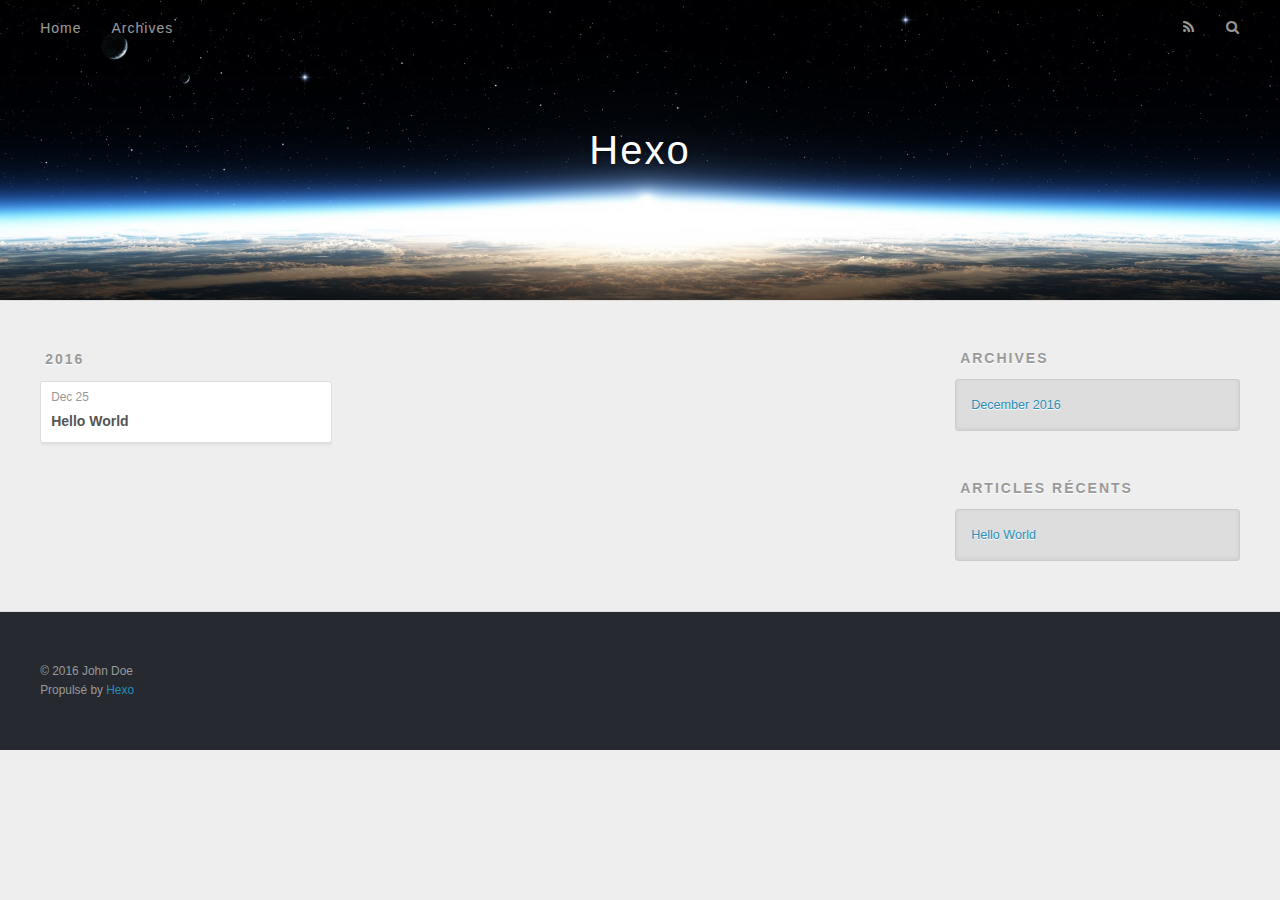
==== archives/index.html @ 0de694a9 "Site updated: 2016-12-25 00:09:43" ====
<!DOCTYPE html>
<html>
<head>
  <meta charset="utf-8">
  
  <title>Archives | Hexo</title>
  <meta name="viewport" content="width=device-width, initial-scale=1, maximum-scale=1">
  <meta property="og:type" content="website">
<meta property="og:title" content="Hexo">
<meta property="og:url" content="http://yoursite.com/archives/index.html">
<meta property="og:site_name" content="Hexo">
<meta name="twitter:card" content="summary">
<meta name="twitter:title" content="Hexo">
  
    <link rel="alternate" href="/atom.xml" title="Hexo" type="application/atom+xml">
  
  
    <link rel="icon" href="/favicon.png">
  
  
    <link href="//fonts.googleapis.com/css?family=Source+Code+Pro" rel="stylesheet" type="text/css">
  
  <link rel="stylesheet" href="/css/style.css">
  

</head>

<body>
  <div id="container">
    <div id="wrap">
      <header id="header">
  <div id="banner"></div>
  <div id="header-outer" class="outer">
    <div id="header-title" class="inner">
      <h1 id="logo-wrap">
        <a href="/" id="logo">Hexo</a>
      </h1>
      
    </div>
    <div id="header-inner" class="inner">
      <nav id="main-nav">
        <a id="main-nav-toggle" class="nav-icon"></a>
        
          <a class="main-nav-link" href="/">Home</a>
        
          <a class="main-nav-link" href="/archives">Archives</a>
        
      </nav>
      <nav id="sub-nav">
        
          <a id="nav-rss-link" class="nav-icon" href="/atom.xml" title="Flux RSS"></a>
        
        <a id="nav-search-btn" class="nav-icon" title="Rechercher"></a>
      </nav>
      <div id="search-form-wrap">
        <form action="//google.com/search" method="get" accept-charset="UTF-8" class="search-form"><input type="search" name="q" results="0" class="search-form-input" placeholder="Search"><button type="submit" class="search-form-submit">&#xF002;</button><input type="hidden" name="sitesearch" value="http://yoursite.com"></form>
      </div>
    </div>
  </div>
</header>
      <div class="outer">
        <section id="main">
  
  
    
    
      
      
      <section class="archives-wrap">
        <div class="archive-year-wrap">
          <a href="/archives/2016" class="archive-year">2016</a>
        </div>
        <div class="archives">
    
    <article class="archive-article archive-type-post">
  <div class="archive-article-inner">
    <header class="archive-article-header">
      <a href="/2016/12/25/hello-world/" class="archive-article-date">
  <time datetime="2016-12-24T16:02:46.108Z" itemprop="datePublished">Dec 25</time>
</a>
      
  
    <h1 itemprop="name">
      <a class="archive-article-title" href="/2016/12/25/hello-world/">Hello World</a>
    </h1>
  

    </header>
  </div>
</article>
  
  
    </div></section>
  

</section>
        
          <aside id="sidebar">
  
    

  
    

  
    
  
    
  <div class="widget-wrap">
    <h3 class="widget-title">Archives</h3>
    <div class="widget">
      <ul class="archive-list"><li class="archive-list-item"><a class="archive-list-link" href="/archives/2016/12/">December 2016</a></li></ul>
    </div>
  </div>


  
    
  <div class="widget-wrap">
    <h3 class="widget-title">Articles récents</h3>
    <div class="widget">
      <ul>
        
          <li>
            <a href="/2016/12/25/hello-world/">Hello World</a>
          </li>
        
      </ul>
    </div>
  </div>

  
</aside>
        
      </div>
      <footer id="footer">
  
  <div class="outer">
    <div id="footer-info" class="inner">
      &copy; 2016 John Doe<br>
      Propulsé by <a href="http://hexo.io/" target="_blank">Hexo</a>
    </div>
  </div>
</footer>
    </div>
    <nav id="mobile-nav">
  
    <a href="/" class="mobile-nav-link">Home</a>
  
    <a href="/archives" class="mobile-nav-link">Archives</a>
  
</nav>
    

<script src="//ajax.googleapis.com/ajax/libs/jquery/2.0.3/jquery.min.js"></script>


  <link rel="stylesheet" href="/fancybox/jquery.fancybox.css">
  <script src="/fancybox/jquery.fancybox.pack.js"></script>


<script src="/js/script.js"></script>

  </div>
</body>
</html>
---- css/style.css ----
body {
  width: 100%;
}
body:before,
body:after {
  content: "";
  display: table;
}
body:after {
  clear: both;
}
html,
body,
div,
span,
applet,
object,
iframe,
h1,
h2,
h3,
h4,
h5,
h6,
p,
blockquote,
pre,
a,
abbr,
acronym,
address,
big,
cite,
code,
del,
dfn,
em,
img,
ins,
kbd,
q,
s,
samp,
small,
strike,
strong,
sub,
sup,
tt,
var,
dl,
dt,
dd,
ol,
ul,
li,
fieldset,
form,
label,
legend,
table,
caption,
tbody,
tfoot,
thead,
tr,
th,
td {
  margin: 0;
  padding: 0;
  border: 0;
  outline: 0;
  font-weight: inherit;
  font-style: inherit;
  font-family: inherit;
  font-size: 100%;
  vertical-align: baseline;
}
body {
  line-height: 1;
  color: #000;
  background: #fff;
}
ol,
ul {
  list-style: none;
}
table {
  border-collapse: separate;
  border-spacing: 0;
  vertical-align: middle;
}
caption,
th,
td {
  text-align: left;
  font-weight: normal;
  vertical-align: middle;
}
a img {
  border: none;
}
input,
button {
  margin: 0;
  padding: 0;
}
input::-moz-focus-inner,
button::-moz-focus-inner {
  border: 0;
  padding: 0;
}
@font-face {
  font-family: FontAwesome;
  font-style: normal;
  font-weight: normal;
  src: url("fonts/fontawesome-webfont.eot?v=#4.0.3");
  src: url("fonts/fontawesome-webfont.eot?#iefix&v=#4.0.3") format("embedded-opentype"), url("fonts/fontawesome-webfont.woff?v=#4.0.3") format("woff"), url("fonts/fontawesome-webfont.ttf?v=#4.0.3") format("truetype"), url("fonts/fontawesome-webfont.svg#fontawesomeregular?v=#4.0.3") format("svg");
}
html,
body,
#container {
  height: 100%;
}
body {
  background: #eee;
  font: 14px "Helvetica Neue", Helvetica, Arial, sans-serif;
  -webkit-text-size-adjust: 100%;
}
.outer {
  max-width: 1220px;
  margin: 0 auto;
  padding: 0 20px;
}
.outer:before,
.outer:after {
  content: "";
  display: table;
}
.outer:after {
  clear: both;
}
.inner {
  display: inline;
  float: left;
  width: 98.33333333333333%;
  margin: 0 0.833333333333333%;
}
.left,
.alignleft {
  float: left;
}
.right,
.alignright {
  float: right;
}
.clear {
  clear: both;
}
#container {
  position: relative;
}
.mobile-nav-on {
  overflow: hidden;
}
#wrap {
  height: 100%;
  width: 100%;
  position: absolute;
  top: 0;
  left: 0;
  -webkit-transition: 0.2s ease-out;
  -moz-transition: 0.2s ease-out;
  -ms-transition: 0.2s ease-out;
  transition: 0.2s ease-out;
  z-index: 1;
  background: #eee;
}
.mobile-nav-on #wrap {
  left: 280px;
}
@media screen and (min-width: 768px) {
  #main {
    display: inline;
    float: left;
    width: 73.33333333333333%;
    margin: 0 0.833333333333333%;
  }
}
.article-date,
.article-category-link,
.archive-year,
.widget-title {
  text-decoration: none;
  text-transform: uppercase;
  letter-spacing: 2px;
  color: #999;
  margin-bottom: 1em;
  margin-left: 5px;
  line-height: 1em;
  text-shadow: 0 1px #fff;
  font-weight: bold;
}
.article-inner,
.archive-article-inner {
  background: #fff;
  -webkit-box-shadow: 1px 2px 3px #ddd;
  box-shadow: 1px 2px 3px #ddd;
  border: 1px solid #ddd;
  border-radius: 3px;
}
.article-entry h1,
.widget h1 {
  font-size: 2em;
}
.article-entry h2,
.widget h2 {
  font-size: 1.5em;
}
.article-entry h3,
.widget h3 {
  font-size: 1.3em;
}
.article-entry h4,
.widget h4 {
  font-size: 1.2em;
}
.article-entry h5,
.widget h5 {
  font-size: 1em;
}
.article-entry h6,
.widget h6 {
  font-size: 1em;
  color: #999;
}
.article-entry hr,
.widget hr {
  border: 1px dashed #ddd;
}
.article-entry strong,
.widget strong {
  font-weight: bold;
}
.article-entry em,
.widget em,
.article-entry cite,
.widget cite {
  font-style: italic;
}
.article-entry sup,
.widget sup,
.article-entry sub,
.widget sub {
  font-size: 0.75em;
  line-height: 0;
  position: relative;
  vertical-align: baseline;
}
.article-entry sup,
.widget sup {
  top: -0.5em;
}
.article-entry sub,
.widget sub {
  bottom: -0.2em;
}
.article-entry small,
.widget small {
  font-size: 0.85em;
}
.article-entry acronym,
.widget acronym,
.article-entry abbr,
.widget abbr {
  border-bottom: 1px dotted;
}
.article-entry ul,
.widget ul,
.article-entry ol,
.widget ol,
.article-entry dl,
.widget dl {
  margin: 0 20px;
  line-height: 1.6em;
}
.article-entry ul ul,
.widget ul ul,
.article-entry ol ul,
.widget ol ul,
.article-entry ul ol,
.widget ul ol,
.article-entry ol ol,
.widget ol ol {
  margin-top: 0;
  margin-bottom: 0;
}
.article-entry ul,
.widget ul {
  list-style: disc;
}
.article-entry ol,
.widget ol {
  list-style: decimal;
}
.article-entry dt,
.widget dt {
  font-weight: bold;
}
#header {
  height: 300px;
  position: relative;
  border-bottom: 1px solid #ddd;
}
#header:before,
#header:after {
  content: "";
  position: absolute;
  left: 0;
  right: 0;
  height: 40px;
}
#header:before {
  top: 0;
  background: -webkit-linear-gradient(rgba(0,0,0,0.2), transparent);
  background: -moz-linear-gradient(rgba(0,0,0,0.2), transparent);
  background: -ms-linear-gradient(rgba(0,0,0,0.2), transparent);
  background: linear-gradient(rgba(0,0,0,0.2), transparent);
}
#header:after {
  bottom: 0;
  background: -webkit-linear-gradient(transparent, rgba(0,0,0,0.2));
  background: -moz-linear-gradient(transparent, rgba(0,0,0,0.2));
  background: -ms-linear-gradient(transparent, rgba(0,0,0,0.2));
  background: linear-gradient(transparent, rgba(0,0,0,0.2));
}
#header-outer {
  height: 100%;
  position: relative;
}
#header-inner {
  position: relative;
  overflow: hidden;
}
#banner {
  position: absolute;
  top: 0;
  left: 0;
  width: 100%;
  height: 100%;
  background: url("images/banner.jpg") center #000;
  -webkit-background-size: cover;
  -moz-background-size: cover;
  background-size: cover;
  z-index: -1;
}
#header-title {
  text-align: center;
  height: 40px;
  position: absolute;
  top: 50%;
  left: 0;
  margin-top: -20px;
}
#logo,
#subtitle {
  text-decoration: none;
  color: #fff;
  font-weight: 300;
  text-shadow: 0 1px 4px rgba(0,0,0,0.3);
}
#logo {
  font-size: 40px;
  line-height: 40px;
  letter-spacing: 2px;
}
#subtitle {
  font-size: 16px;
  line-height: 16px;
  letter-spacing: 1px;
}
#subtitle-wrap {
  margin-top: 16px;
}
#main-nav {
  float: left;
  margin-left: -15px;
}
.nav-icon,
.main-nav-link {
  float: left;
  color: #fff;
  opacity: 0.6;
  text-decoration: none;
  text-shadow: 0 1px rgba(0,0,0,0.2);
  -webkit-transition: opacity 0.2s;
  -moz-transition: opacity 0.2s;
  -ms-transition: opacity 0.2s;
  transition: opacity 0.2s;
  display: block;
  padding: 20px 15px;
}
.nav-icon:hover,
.main-nav-link:hover {
  opacity: 1;
}
.nav-icon {
  font-family: FontAwesome;
  text-align: center;
  font-size: 14px;
  width: 14px;
  height: 14px;
  padding: 20px 15px;
  position: relative;
  cursor: pointer;
}
.main-nav-link {
  font-weight: 300;
  letter-spacing: 1px;
}
@media screen and (max-width: 479px) {
  .main-nav-link {
    display: none;
  }
}
#main-nav-toggle {
  display: none;
}
#main-nav-toggle:before {
  content: "\f0c9";
}
@media screen and (max-width: 479px) {
  #main-nav-toggle {
    display: block;
  }
}
#sub-nav {
  float: right;
  margin-right: -15px;
}
#nav-rss-link:before {
  content: "\f09e";
}
#nav-search-btn:before {
  content: "\f002";
}
#search-form-wrap {
  position: absolute;
  top: 15px;
  width: 150px;
  height: 30px;
  right: -150px;
  opacity: 0;
  -webkit-transition: 0.2s ease-out;
  -moz-transition: 0.2s ease-out;
  -ms-transition: 0.2s ease-out;
  transition: 0.2s ease-out;
}
#search-form-wrap.on {
  opacity: 1;
  right: 0;
}
@media screen and (max-width: 479px) {
  #search-form-wrap {
    width: 100%;
    right: -100%;
  }
}
.search-form {
  position: absolute;
  top: 0;
  left: 0;
  right: 0;
  background: #fff;
  padding: 5px 15px;
  border-radius: 15px;
  -webkit-box-shadow: 0 0 10px rgba(0,0,0,0.3);
  box-shadow: 0 0 10px rgba(0,0,0,0.3);
}
.search-form-input {
  border: none;
  background: none;
  color: #555;
  width: 100%;
  font: 13px "Helvetica Neue", Helvetica, Arial, sans-serif;
  outline: none;
}
.search-form-input::-webkit-search-results-decoration,
.search-form-input::-webkit-search-cancel-button {
  -webkit-appearance: none;
}
.search-form-submit {
  position: absolute;
  top: 50%;
  right: 10px;
  margin-top: -7px;
  font: 13px FontAwesome;
  border: none;
  background: none;
  color: #bbb;
  cursor: pointer;
}
.search-form-submit:hover,
.search-form-submit:focus {
  color: #777;
}
.article {
  margin: 50px 0;
}
.article-inner {
  overflow: hidden;
}
.article-meta:before,
.article-meta:after {
  content: "";
  display: table;
}
.article-meta:after {
  clear: both;
}
.article-date {
  float: left;
}
.article-category {
  float: left;
  line-height: 1em;
  color: #ccc;
  text-shadow: 0 1px #fff;
  margin-left: 8px;
}
.article-category:before {
  content: "\2022";
}
.article-category-link {
  margin: 0 12px 1em;
}
.article-header {
  padding: 20px 20px 0;
}
.article-title {
  text-decoration: none;
  font-size: 2em;
  font-weight: bold;
  color: #555;
  line-height: 1.1em;
  -webkit-transition: color 0.2s;
  -moz-transition: color 0.2s;
  -ms-transition: color 0.2s;
  transition: color 0.2s;
}
a.article-title:hover {
  color: #258fb8;
}
.article-entry {
  color: #555;
  padding: 0 20px;
}
.article-entry:before,
.article-entry:after {
  content: "";
  display: table;
}
.article-entry:after {
  clear: both;
}
.article-entry p,
.article-entry table {
  line-height: 1.6em;
  margin: 1.6em 0;
}
.article-entry h1,
.article-entry h2,
.article-entry h3,
.article-entry h4,
.article-entry h5,
.article-entry h6 {
  font-weight: bold;
}
.article-entry h1,
.article-entry h2,
.article-entry h3,
.article-entry h4,
.article-entry h5,
.article-entry h6 {
  line-height: 1.1em;
  margin: 1.1em 0;
}
.article-entry a {
  color: #258fb8;
  text-decoration: none;
}
.article-entry a:hover {
  text-decoration: underline;
}
.article-entry ul,
.article-entry ol,
.article-entry dl {
  margin-top: 1.6em;
  margin-bottom: 1.6em;
}
.article-entry img,
.article-entry video {
  max-width: 100%;
  height: auto;
  display: block;
  margin: auto;
}
.article-entry iframe {
  border: none;
}
.article-entry table {
  width: 100%;
  border-collapse: collapse;
  border-spacing: 0;
}
.article-entry th {
  font-weight: bold;
  border-bottom: 3px solid #ddd;
  padding-bottom: 0.5em;
}
.article-entry td {
  border-bottom: 1px solid #ddd;
  padding: 10px 0;
}
.article-entry blockquote {
  font-family: Georgia, "Times New Roman", serif;
  font-size: 1.4em;
  margin: 1.6em 20px;
  text-align: center;
}
.article-entry blockquote footer {
  font-size: 14px;
  margin: 1.6em 0;
  font-family: "Helvetica Neue", Helvetica, Arial, sans-serif;
}
.article-entry blockquote footer cite:before {
  content: "—";
  padding: 0 0.5em;
}
.article-entry .pullquote {
  text-align: left;
  width: 45%;
  margin: 0;
}
.article-entry .pullquote.left {
  margin-left: 0.5em;
  margin-right: 1em;
}
.article-entry .pullquote.right {
  margin-right: 0.5em;
  margin-left: 1em;
}
.article-entry .caption {
  color: #999;
  display: block;
  font-size: 0.9em;
  margin-top: 0.5em;
  position: relative;
  text-align: center;
}
.article-entry .video-container {
  position: relative;
  padding-top: 56.25%;
  height: 0;
  overflow: hidden;
}
.article-entry .video-container iframe,
.article-entry .video-container object,
.article-entry .video-container embed {
  position: absolute;
  top: 0;
  left: 0;
  width: 100%;
  height: 100%;
  margin-top: 0;
}
.article-more-link a {
  display: inline-block;
  line-height: 1em;
  padding: 6px 15px;
  border-radius: 15px;
  background: #eee;
  color: #999;
  text-shadow: 0 1px #fff;
  text-decoration: none;
}
.article-more-link a:hover {
  background: #258fb8;
  color: #fff;
  text-decoration: none;
  text-shadow: 0 1px #1e7293;
}
.article-footer {
  font-size: 0.85em;
  line-height: 1.6em;
  border-top: 1px solid #ddd;
  padding-top: 1.6em;
  margin: 0 20px 20px;
}
.article-footer:before,
.article-footer:after {
  content: "";
  display: table;
}
.article-footer:after {
  clear: both;
}
.article-footer a {
  color: #999;
  text-decoration: none;
}
.article-footer a:hover {
  color: #555;
}
.article-tag-list-item {
  float: left;
  margin-right: 10px;
}
.article-tag-list-link:before {
  content: "#";
}
.article-comment-link {
  float: right;
}
.article-comment-link:before {
  content: "\f075";
  font-family: FontAwesome;
  padding-right: 8px;
}
.article-share-link {
  cursor: pointer;
  float: right;
  margin-left: 20px;
}
.article-share-link:before {
  content: "\f064";
  font-family: FontAwesome;
  padding-right: 6px;
}
#article-nav {
  position: relative;
}
#article-nav:before,
#article-nav:after {
  content: "";
  display: table;
}
#article-nav:after {
  clear: both;
}
@media screen and (min-width: 768px) {
  #article-nav {
    margin: 50px 0;
  }
  #article-nav:before {
    width: 8px;
    height: 8px;
    position: absolute;
    top: 50%;
    left: 50%;
    margin-top: -4px;
    margin-left: -4px;
    content: "";
    border-radius: 50%;
    background: #ddd;
    -webkit-box-shadow: 0 1px 2px #fff;
    box-shadow: 0 1px 2px #fff;
  }
}
.article-nav-link-wrap {
  text-decoration: none;
  text-shadow: 0 1px #fff;
  color: #999;
  -webkit-box-sizing: border-box;
  -moz-box-sizing: border-box;
  box-sizing: border-box;
  margin-top: 50px;
  text-align: center;
  display: block;
}
.article-nav-link-wrap:hover {
  color: #555;
}
@media screen and (min-width: 768px) {
  .article-nav-link-wrap {
    width: 50%;
    margin-top: 0;
  }
}
@media screen and (min-width: 768px) {
  #article-nav-newer {
    float: left;
    text-align: right;
    padding-right: 20px;
  }
}
@media screen and (min-width: 768px) {
  #article-nav-older {
    float: right;
    text-align: left;
    padding-left: 20px;
  }
}
.article-nav-caption {
  text-transform: uppercase;
  letter-spacing: 2px;
  color: #ddd;
  line-height: 1em;
  font-weight: bold;
}
#article-nav-newer .article-nav-caption {
  margin-right: -2px;
}
.article-nav-title {
  font-size: 0.85em;
  line-height: 1.6em;
  margin-top: 0.5em;
}
.article-share-box {
  position: absolute;
  display: none;
  background: #fff;
  -webkit-box-shadow: 1px 2px 10px rgba(0,0,0,0.2);
  box-shadow: 1px 2px 10px rgba(0,0,0,0.2);
  border-radius: 3px;
  margin-left: -145px;
  overflow: hidden;
  z-index: 1;
}
.article-share-box.on {
  display: block;
}
.article-share-input {
  width: 100%;
  background: none;
  -webkit-box-sizing: border-box;
  -moz-box-sizing: border-box;
  box-sizing: border-box;
  font: 14px "Helvetica Neue", Helvetica, Arial, sans-serif;
  padding: 0 15px;
  color: #555;
  outline: none;
  border: 1px solid #ddd;
  border-radius: 3px 3px 0 0;
  height: 36px;
  line-height: 36px;
}
.article-share-links {
  background: #eee;
}
.article-share-links:before,
.article-share-links:after {
  content: "";
  display: table;
}
.article-share-links:after {
  clear: both;
}
.article-share-twitter,
.article-share-facebook,
.article-share-pinterest,
.article-share-google {
  width: 50px;
  height: 36px;
  display: block;
  float: left;
  position: relative;
  color: #999;
  text-shadow: 0 1px #fff;
}
.article-share-twitter:before,
.article-share-facebook:before,
.article-share-pinterest:before,
.article-share-google:before {
  font-size: 20px;
  font-family: FontAwesome;
  width: 20px;
  height: 20px;
  position: absolute;
  top: 50%;
  left: 50%;
  margin-top: -10px;
  margin-left: -10px;
  text-align: center;
}
.article-share-twitter:hover,
.article-share-facebook:hover,
.article-share-pinterest:hover,
.article-share-google:hover {
  color: #fff;
}
.article-share-twitter:before {
  content: "\f099";
}
.article-share-twitter:hover {
  background: #00aced;
  text-shadow: 0 1px #008abe;
}
.article-share-facebook:before {
  content: "\f09a";
}
.article-share-facebook:hover {
  background: #3b5998;
  text-shadow: 0 1px #2f477a;
}
.article-share-pinterest:before {
  content: "\f0d2";
}
.article-share-pinterest:hover {
  background: #cb2027;
  text-shadow: 0 1px #a21a1f;
}
.article-share-google:before {
  content: "\f0d5";
}
.article-share-google:hover {
  background: #dd4b39;
  text-shadow: 0 1px #be3221;
}
.article-gallery {
  background: #000;
  position: relative;
}
.article-gallery-photos {
  position: relative;
  overflow: hidden;
}
.article-gallery-img {
  display: none;
  max-width: 100%;
}
.article-gallery-img:first-child {
  display: block;
}
.article-gallery-img.loaded {
  position: absolute;
  display: block;
}
.article-gallery-img img {
  display: block;
  max-width: 100%;
  margin: 0 auto;
}
#comments {
  background: #fff;
  -webkit-box-shadow: 1px 2px 3px #ddd;
  box-shadow: 1px 2px 3px #ddd;
  padding: 20px;
  border: 1px solid #ddd;
  border-radius: 3px;
  margin: 50px 0;
}
#comments a {
  color: #258fb8;
}
.archives-wrap {
  margin: 50px 0;
}
.archives:before,
.archives:after {
  content: "";
  display: table;
}
.archives:after {
  clear: both;
}
.archive-year-wrap {
  margin-bottom: 1em;
}
.archives {
  -webkit-column-gap: 10px;
  -moz-column-gap: 10px;
  column-gap: 10px;
}
@media screen and (min-width: 480px) and (max-width: 767px) {
  .archives {
    -webkit-column-count: 2;
    -moz-column-count: 2;
    column-count: 2;
  }
}
@media screen and (min-width: 768px) {
  .archives {
    -webkit-column-count: 3;
    -moz-column-count: 3;
    column-count: 3;
  }
}
.archive-article {
  -webkit-column-break-inside: avoid;
  page-break-inside: avoid;
  overflow: hidden;
  break-inside: avoid-column;
}
.archive-article-inner {
  padding: 10px;
  margin-bottom: 15px;
}
.archive-article-title {
  text-decoration: none;
  font-weight: bold;
  color: #555;
  -webkit-transition: color 0.2s;
  -moz-transition: color 0.2s;
  -ms-transition: color 0.2s;
  transition: color 0.2s;
  line-height: 1.6em;
}
.archive-article-title:hover {
  color: #258fb8;
}
.archive-article-footer {
  margin-top: 1em;
}
.archive-article-date {
  color: #999;
  text-decoration: none;
  font-size: 0.85em;
  line-height: 1em;
  margin-bottom: 0.5em;
  display: block;
}
#page-nav {
  margin: 50px auto;
  background: #fff;
  -webkit-box-shadow: 1px 2px 3px #ddd;
  box-shadow: 1px 2px 3px #ddd;
  border: 1px solid #ddd;
  border-radius: 3px;
  text-align: center;
  color: #999;
  overflow: hidden;
}
#page-nav:before,
#page-nav:after {
  content: "";
  display: table;
}
#page-nav:after {
  clear: both;
}
#page-nav a,
#page-nav span {
  padding: 10px 20px;
  line-height: 1;
  height: 2ex;
}
#page-nav a {
  color: #999;
  text-decoration: none;
}
#page-nav a:hover {
  background: #999;
  color: #fff;
}
#page-nav .prev {
  float: left;
}
#page-nav .next {
  float: right;
}
#page-nav .page-number {
  display: inline-block;
}
@media screen and (max-width: 479px) {
  #page-nav .page-number {
    display: none;
  }
}
#page-nav .current {
  color: #555;
  font-weight: bold;
}
#page-nav .space {
  color: #ddd;
}
#footer {
  background: #262a30;
  padding: 50px 0;
  border-top: 1px solid #ddd;
  color: #999;
}
#footer a {
  color: #258fb8;
  text-decoration: none;
}
#footer a:hover {
  text-decoration: underline;
}
#footer-info {
  line-height: 1.6em;
  font-size: 0.85em;
}
.article-entry pre,
.article-entry .highlight {
  background: #2d2d2d;
  margin: 0 -20px;
  padding: 15px 20px;
  border-style: solid;
  border-color: #ddd;
  border-width: 1px 0;
  overflow: auto;
  color: #ccc;
  line-height: 22.400000000000002px;
}
.article-entry .highlight .gutter pre,
.article-entry .gist .gist-file .gist-data .line-numbers {
  color: #666;
  font-size: 0.85em;
}
.article-entry pre,
.article-entry code {
  font-family: "Source Code Pro", Consolas, Monaco, Menlo, Consolas, monospace;
}
.article-entry code {
  background: #eee;
  text-shadow: 0 1px #fff;
  padding: 0 0.3em;
}
.article-entry pre code {
  background: none;
  text-shadow: none;
  padding: 0;
}
.article-entry .highlight pre {
  border: none;
  margin: 0;
  padding: 0;
}
.article-entry .highlight table {
  margin: 0;
  width: auto;
}
.article-entry .highlight td {
  border: none;
  padding: 0;
}
.article-entry .highlight figcaption {
  font-size: 0.85em;
  color: #999;
  line-height: 1em;
  margin-bottom: 1em;
}
.article-entry .highlight figcaption:before,
.article-entry .highlight figcaption:after {
  content: "";
  display: table;
}
.article-entry .highlight figcaption:after {
  clear: both;
}
.article-entry .highlight figcaption a {
  float: right;
}
.article-entry .highlight .gutter pre {
  text-align: right;
  padding-right: 20px;
}
.article-entry .highlight .line {
  height: 22.400000000000002px;
}
.article-entry .highlight .line.marked {
  background: #515151;
}
.article-entry .gist {
  margin: 0 -20px;
  border-style: solid;
  border-color: #ddd;
  border-width: 1px 0;
  background: #2d2d2d;
  padding: 15px 20px 15px 0;
}
.article-entry .gist .gist-file {
  border: none;
  font-family: "Source Code Pro", Consolas, Monaco, Menlo, Consolas, monospace;
  margin: 0;
}
.article-entry .gist .gist-file .gist-data {
  background: none;
  border: none;
}
.article-entry .gist .gist-file .gist-data .line-numbers {
  background: none;
  border: none;
  padding: 0 20px 0 0;
}
.article-entry .gist .gist-file .gist-data .line-data {
  padding: 0 !important;
}
.article-entry .gist .gist-file .highlight {
  margin: 0;
  padding: 0;
  border: none;
}
.article-entry .gist .gist-file .gist-meta {
  background: #2d2d2d;
  color: #999;
  font: 0.85em "Helvetica Neue", Helvetica, Arial, sans-serif;
  text-shadow: 0 0;
  padding: 0;
  margin-top: 1em;
  margin-left: 20px;
}
.article-entry .gist .gist-file .gist-meta a {
  color: #258fb8;
  font-weight: normal;
}
.article-entry .gist .gist-file .gist-meta a:hover {
  text-decoration: underline;
}
pre .comment,
pre .title {
  color: #999;
}
pre .variable,
pre .attribute,
pre .tag,
pre .regexp,
pre .ruby .constant,
pre .xml .tag .title,
pre .xml .pi,
pre .xml .doctype,
pre .html .doctype,
pre .css .id,
pre .css .class,
pre .css .pseudo {
  color: #f2777a;
}
pre .number,
pre .preprocessor,
pre .built_in,
pre .literal,
pre .params,
pre .constant {
  color: #f99157;
}
pre .class,
pre .ruby .class .title,
pre .css .rules .attribute {
  color: #9c9;
}
pre .string,
pre .value,
pre .inheritance,
pre .header,
pre .ruby .symbol,
pre .xml .cdata {
  color: #9c9;
}
pre .css .hexcolor {
  color: #6cc;
}
pre .function,
pre .python .decorator,
pre .python .title,
pre .ruby .function .title,
pre .ruby .title .keyword,
pre .perl .sub,
pre .javascript .title,
pre .coffeescript .title {
  color: #69c;
}
pre .keyword,
pre .javascript .function {
  color: #c9c;
}
@media screen and (max-width: 479px) {
  #mobile-nav {
    position: absolute;
    top: 0;
    left: 0;
    width: 280px;
    height: 100%;
    background: #191919;
    border-right: 1px solid #fff;
  }
}
@media screen and (max-width: 479px) {
  .mobile-nav-link {
    display: block;
    color: #999;
    text-decoration: none;
    padding: 15px 20px;
    font-weight: bold;
  }
  .mobile-nav-link:hover {
    color: #fff;
  }
}
@media screen and (min-width: 768px) {
  #sidebar {
    display: inline;
    float: left;
    width: 23.333333333333332%;
    margin: 0 0.833333333333333%;
  }
}
.widget-wrap {
  margin: 50px 0;
}
.widget {
  color: #777;
  text-shadow: 0 1px #fff;
  background: #ddd;
  -webkit-box-shadow: 0 -1px 4px #ccc inset;
  box-shadow: 0 -1px 4px #ccc inset;
  border: 1px solid #ccc;
  padding: 15px;
  border-radius: 3px;
}
.widget a {
  color: #258fb8;
  text-decoration: none;
}
.widget a:hover {
  text-decoration: underline;
}
.widget ul ul,
.widget ol ul,
.widget dl ul,
.widget ul ol,
.widget ol ol,
.widget dl ol,
.widget ul dl,
.widget ol dl,
.widget dl dl {
  margin-left: 15px;
  list-style: disc;
}
.widget {
  line-height: 1.6em;
  word-wrap: break-word;
  font-size: 0.9em;
}
.widget ul,
.widget ol {
  list-style: none;
  margin: 0;
}
.widget ul ul,
.widget ol ul,
.widget ul ol,
.widget ol ol {
  margin: 0 20px;
}
.widget ul ul,
.widget ol ul {
  list-style: disc;
}
.widget ul ol,
.widget ol ol {
  list-style: decimal;
}
.category-list-count,
.tag-list-count,
.archive-list-count {
  padding-left: 5px;
  color: #999;
  font-size: 0.85em;
}
.category-list-count:before,
.tag-list-count:before,
.archive-list-count:before {
  content: "(";
}
.category-list-count:after,
.tag-list-count:after,
.archive-list-count:after {
  content: ")";
}
.tagcloud a {
  margin-right: 5px;
  display: inline-block;
}
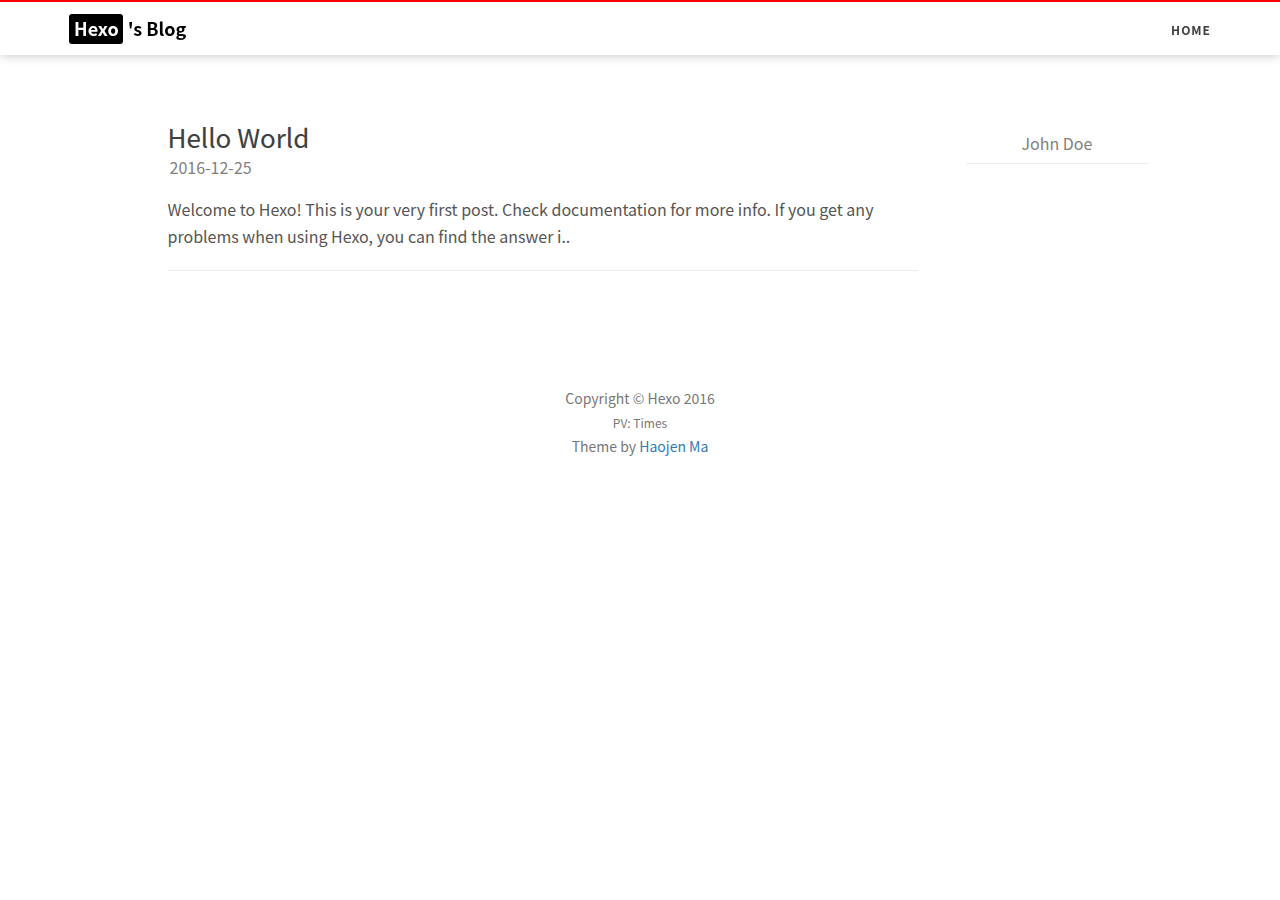
==== commit 09c4f8c7: "Site updated: 2016-12-25 00:11:08" ====
--- a/archives/index.html
+++ b/archives/index.html
@@ -1,166 +1,322 @@
 <!DOCTYPE html>
-<html>
+<html lang="en">
+
+<!-- Head tag -->
 <head>
-  <meta charset="utf-8">
-  
-  <title>Archives | Hexo</title>
-  <meta name="viewport" content="width=device-width, initial-scale=1, maximum-scale=1">
-  <meta property="og:type" content="website">
-<meta property="og:title" content="Hexo">
-<meta property="og:url" content="http://yoursite.com/archives/index.html">
-<meta property="og:site_name" content="Hexo">
-<meta name="twitter:card" content="summary">
-<meta name="twitter:title" content="Hexo">
-  
-    <link rel="alternate" href="/atom.xml" title="Hexo" type="application/atom+xml">
-  
-  
-    <link rel="icon" href="/favicon.png">
-  
-  
-    <link href="//fonts.googleapis.com/css?family=Source+Code+Pro" rel="stylesheet" type="text/css">
-  
-  <link rel="stylesheet" href="/css/style.css">
-  
-
+    <meta charset="utf-8">
+    <meta http-equiv="X-UA-Compatible" content="IE=edge">
+    <meta name="viewport" content="width=device-width, initial-scale=1">
+    <meta name="description" content="null">
+    <meta name="keyword" content="undefined">
+    <meta name="theme-color" content="#600090">
+    <meta name="msapplication-navbutton-color" content="#600090">
+    <meta name="apple-mobile-web-app-capable" content="yes">
+    <meta name="apple-mobile-web-app-status-bar-style" content="#600090">
+    <link rel="shortcut icon" href="https://cdn4.iconfinder.com/data/icons/ionicons/512/icon-person-128.png">
+    <link rel="alternate" type="application/atom+xml" title="Hexo" href="/atom.xml">
+    <link rel="stylesheet" href="//cdnjs.cloudflare.com/ajax/libs/animate.css/3.5.2/animate.min.css">
+    <link rel="stylesheet" href="//cdn.bootcss.com/font-awesome/4.6.3/css/font-awesome.css">
+    <title>
+        
+        undefined
+        
+    </title>
+
+    <link rel="canonical" href="http://yoursite.com/archives/">
+
+    <!-- Bootstrap Core CSS -->
+    <link rel="stylesheet" href="/css/bootstrap.min.css">
+
+    <!-- Custom CSS -->
+    <link rel="stylesheet" href="/css/blog-style.css">
+
+    <!-- Pygments Github CSS -->
+    <link rel="stylesheet" href="/css/syntax.css">
 </head>
 
-<body>
-  <div id="container">
-    <div id="wrap">
-      <header id="header">
-  <div id="banner"></div>
-  <div id="header-outer" class="outer">
-    <div id="header-title" class="inner">
-      <h1 id="logo-wrap">
-        <a href="/" id="logo">Hexo</a>
-      </h1>
-      
+<style>
+
+    header.intro-header {
+        background-image: url('undefined')
+    }
+</style>
+<!-- hack iOS CSS :active style -->
+<body ontouchstart="" class="animated fadeIn">
+<!-- Navigation -->
+<nav class="navbar navbar-default navbar-custom navbar-fixed-top " id="nav-top" data-ispost = "false" data-istags="false
+" data-ishome = "false" >
+    <div class="container-fluid">
+        <!-- Brand and toggle get grouped for better mobile display -->
+        <div class="navbar-header page-scroll">
+            <button type="button" class="navbar-toggle">
+                <span class="sr-only">Toggle navigation</span>
+                <span class="icon-bar"></span>
+                <span class="icon-bar"></span>
+                <span class="icon-bar"></span>
+            </button>
+            <a class="navbar-brand animated pulse" href="/">
+                <span class="brand-logo">
+                    Hexo
+                </span>
+                's Blog
+            </a>
+        </div>
+
+        <!-- Collect the nav links, forms, and other content for toggling -->
+        <!-- Known Issue, found by Hux:
+            <nav>'s height woule be hold on by its content.
+            so, when navbar scale out, the <nav> will cover tags.
+            also mask any touch event of tags, unfortunately.
+        -->
+        <!-- /.navbar-collapse -->
+        <div id="huxblog_navbar">
+            <div class="navbar-collapse">
+                <ul class="nav navbar-nav navbar-right">
+                    <li>
+                        <a href="/">Home</a>
+                    </li>
+					
+                    
+					
+					
+                </ul>
+            </div>
+        </div>
     </div>
-    <div id="header-inner" class="inner">
-      <nav id="main-nav">
-        <a id="main-nav-toggle" class="nav-icon"></a>
+    <!-- /.container -->
+</nav>
+<script>
+    // Drop Bootstarp low-performance Navbar
+    // Use customize navbar with high-quality material design animation
+    // in high-perf jank-free CSS3 implementation
+//    var $body   = document.body;
+    var $toggle = document.querySelector('.navbar-toggle');
+    var $navbar = document.querySelector('#huxblog_navbar');
+    var $collapse = document.querySelector('.navbar-collapse');
+
+    $toggle.addEventListener('click', handleMagic)
+    function handleMagic(e){
+        if ($navbar.className.indexOf('in') > 0) {
+        // CLOSE
+            $navbar.className = " ";
+            // wait until animation end.
+            setTimeout(function(){
+                // prevent frequently toggle
+                if($navbar.className.indexOf('in') < 0) {
+                    $collapse.style.height = "0px"
+                }
+            },400)
+        }else{
+        // OPEN
+            $collapse.style.height = "auto"
+            $navbar.className += " in";
+        }
+    }
+</script>
+
+<!-- Main Content -->
+
+
+<!-- Page Header -->
+<div class="col-lg-8 col-lg-offset-2 col-md-10 col-md-offset-1 visible-xs-block visible-sm-block">
+    <div class="row">
+        <header class="intro-header">
+            <div class="container">
+                <div class="site-heading text-center">
+                    <div class="about-me">
+                        <!--移动端头部显示-->
+                        <img src="undefined"/>
+                        <h5><a href="/about/">John Doe</a></h5>
+                        <p>undefined</p>
+                    </div>
+                </div>
+            </div>
+        </header>
+    </div>
+</div>
+<!-- Main Content -->
+<div class="container custom-haojen-container">
+    <!-- Post Container -->
+    <div class="row">
+        <div class="col-lg-8 col-lg-offset-1 col-md-8 col-md-offset-1 col-sm-12 col-xs-12 post-container">
+            <!-- Main Content -->
+
+
+
+<div class="post-preview "
+     style="background-image: url('')">
+    <a href="/2016/12/25/hello-world/">
+        <h2 class="post-title">
+            Hello World
+        </h2>
+        <p class="post-meta">
+            <i class="fa fa-calendar" aria-hidden="true"></i> 2016-12-25
+        </p>
         
-          <a class="main-nav-link" href="/">Home</a>
-        
-          <a class="main-nav-link" href="/archives">Archives</a>
-        
-      </nav>
-      <nav id="sub-nav">
-        
-          <a id="nav-rss-link" class="nav-icon" href="/atom.xml" title="Flux RSS"></a>
-        
-        <a id="nav-search-btn" class="nav-icon" title="Rechercher"></a>
-      </nav>
-      <div id="search-form-wrap">
-        <form action="//google.com/search" method="get" accept-charset="UTF-8" class="search-form"><input type="search" name="q" results="0" class="search-form-input" placeholder="Search"><button type="submit" class="search-form-submit">&#xF002;</button><input type="hidden" name="sitesearch" value="http://yoursite.com"></form>
-      </div>
-    </div>
-  </div>
-</header>
-      <div class="outer">
-        <section id="main">
-  
-  
+        <div class="post-content-preview">
+            <p>
+                Welcome to Hexo! This is your very first post. Check documentation for more info. If you get any problems when using Hexo, you can find the answer i..
+            </p>
+        </div>
+    </a>
+
+</div>
+
+<hr>
+
+
+
+
+<!-- 翻页 pager -->
+
+<ul class="pager">
     
     
-      
-      
-      <section class="archives-wrap">
-        <div class="archive-year-wrap">
-          <a href="/archives/2016" class="archive-year">2016</a>
-        </div>
-        <div class="archives">
-    
-    <article class="archive-article archive-type-post">
-  <div class="archive-article-inner">
-    <header class="archive-article-header">
-      <a href="/2016/12/25/hello-world/" class="archive-article-date">
-  <time datetime="2016-12-24T16:02:46.108Z" itemprop="datePublished">Dec 25</time>
-</a>
-      
-  
-    <h1 itemprop="name">
-      <a class="archive-article-title" href="/2016/12/25/hello-world/">Hello World</a>
-    </h1>
-  
-
-    </header>
-  </div>
-</article>
-  
-  
-    </div></section>
-  
-
-</section>
-        
-          <aside id="sidebar">
-  
-    
-
-  
-    
-
-  
-    
-  
-    
-  <div class="widget-wrap">
-    <h3 class="widget-title">Archives</h3>
-    <div class="widget">
-      <ul class="archive-list"><li class="archive-list-item"><a class="archive-list-link" href="/archives/2016/12/">December 2016</a></li></ul>
+</ul>
+
+
+        </div>
+        <!-- Sidebar Container -->
+        <div class="
+                col-lg-3 col-lg-offset-0
+                col-md-3 col-md-offset-0
+                col-sm-12
+                col-xs-12
+                sidebar-container
+            ">
+
+            <!-- About Me -->
+            <section class="visible-md visible-lg" style="padding: 0 18px">
+                <div class="short-about">
+                    <!--侧边栏头像-->
+                    
+                    <h5><a href="/about/">John Doe</a></h5>
+                    
+                    <hr>
+                    <!-- SNS Link 社交 -->
+                    <ul class="list-inline">
+                        
+                        
+                        
+
+                        
+
+                        
+
+                        
+
+                        
+                    </ul>
+                </div>
+            </section>
+
+            <!-- Featured Tags  标签 -->
+            
+
+            
+
+        </div>
     </div>
-  </div>
-
-
-  
-    
-  <div class="widget-wrap">
-    <h3 class="widget-title">Articles récents</h3>
-    <div class="widget">
-      <ul>
-        
-          <li>
-            <a href="/2016/12/25/hello-world/">Hello World</a>
-          </li>
-        
-      </ul>
+</div>
+
+<!-- Footer -->
+<!-- Footer -->
+<footer>
+    <div class="container">
+        <div class="row">
+            <div class="col-lg-8 col-lg-offset-2 col-md-10 col-md-offset-1 text-center">
+                <br>
+                <ul class="list-inline text-center">
+                
+                
+                
+
+                
+
+                
+
+                
+
+                
+
+                </ul>
+                <p class="copyright text-muted">
+                    Copyright &copy; Hexo 2016
+                    <br>
+                    <span id="busuanzi_container_site_pv" style="font-size: 12px;">PV: <span id="busuanzi_value_site_pv"></span> Times</span>
+                    <br>
+                    Theme by <a href="https://haojen.github.io/">Haojen Ma</a>
+                </p>
+
+            </div>
+        </div>
     </div>
-  </div>
-
-  
-</aside>
-        
-      </div>
-      <footer id="footer">
-  
-  <div class="outer">
-    <div id="footer-info" class="inner">
-      &copy; 2016 John Doe<br>
-      Propulsé by <a href="http://hexo.io/" target="_blank">Hexo</a>
-    </div>
-  </div>
 </footer>
-    </div>
-    <nav id="mobile-nav">
-  
-    <a href="/" class="mobile-nav-link">Home</a>
-  
-    <a href="/archives" class="mobile-nav-link">Archives</a>
-  
-</nav>
-    
-
-<script src="//ajax.googleapis.com/ajax/libs/jquery/2.0.3/jquery.min.js"></script>
-
-
-  <link rel="stylesheet" href="/fancybox/jquery.fancybox.css">
-  <script src="/fancybox/jquery.fancybox.pack.js"></script>
-
-
-<script src="/js/script.js"></script>
-
-  </div>
+
+<!-- jQuery -->
+<script src="/js/jquery.min.js"></script>
+
+<!-- Bootstrap Core JavaScript -->
+<script src="/js/bootstrap.min.js"></script>
+
+<!-- Custom Theme JavaScript -->
+<script src="/js/blog.js"></script>
+
+<!-- async load function -->
+<script>
+    function async(u, c) {
+      var d = document, t = 'script',
+          o = d.createElement(t),
+          s = d.getElementsByTagName(t)[0];
+      o.src = u;
+      if (c) { o.addEventListener('load', function (e) { c(null, e); }, false); }
+      s.parentNode.insertBefore(o, s);
+    }
+</script>
+
+<!-- jquery.tagcloud.js -->
+<script>
+    // only load tagcloud.js in tag.html
+    if($('#tag_cloud').length !== 0){
+        async("http://yoursite.com/js/jquery.tagcloud.js",function(){
+            $.fn.tagcloud.defaults = {
+                //size: {start: 1, end: 1, unit: 'em'},
+                color: {start: '#bbbbee', end: '#0085a1'},
+            };
+            $('#tag_cloud a').tagcloud();
+        })
+    }
+</script>
+
+<!--fastClick.js -->
+<script>
+    async("//cdn.bootcss.com/fastclick/1.0.6/fastclick.min.js", function(){
+        var $nav = document.querySelector("nav");
+        if($nav) FastClick.attach($nav);
+    })
+</script>
+
+<!-- Google Analytics -->
+
+
+
+<!-- Baidu Tongji -->
+
+
+<!-- swiftype -->
+<script type="text/javascript">
+  (function(w,d,t,u,n,s,e){w['SwiftypeObject']=n;w[n]=w[n]||function(){
+  (w[n].q=w[n].q||[]).push(arguments);};s=d.createElement(t);
+  e=d.getElementsByTagName(t)[0];s.async=1;s.src=u;e.parentNode.insertBefore(s,e);
+  })(window,document,'script','//s.swiftypecdn.com/install/v2/st.js','_st');
+
+  _st('install','undefined','2.0.0');
+</script>
+
+<script async src="//dn-lbstatics.qbox.me/busuanzi/2.3/busuanzi.pure.mini.js"></script>
+
+<!--wechat title img-->
+<img class="wechat-title-img" src="undefined">
 </body>
-</html>+
+</html>
--- a/css/blog-style.css
+++ b/css/blog-style.css
@@ -0,0 +1,1205 @@
+@media (min-width: 1200px) {
+    .post-cont-iner,
+    .sidebar-container {
+        padding-right: 5%;
+    }
+}
+
+
+hr{
+    margin:0;
+}
+
+.sidebar-container {
+    color: #bfbfbf;
+    font-size: 14px;
+    margin-top: 35px;
+}
+
+.sidebar-container h5 {
+    color: #808080;
+}
+
+.sidebar-container h5 a {
+    color: #808080 !important;
+    text-decoration: none;
+}
+
+.sidebar-container a {
+    color: #bfbfbf !important;
+}
+
+.sidebar-container a:hover,
+.sidebar-container a:active {
+    color: #0085a1 !important;
+}
+
+.sidebar-container .tags a {
+    border-color: #bfbfbf;
+}
+
+.sidebar-container .tags a:hover,
+.sidebar-container .tags a:active {
+    border-color: #0085a1;
+}
+
+.sidebar-container .short-about img {
+    width: 100%;
+    display: block;
+    border-radius: 50%;
+    margin-bottom: 20px;
+    box-shadow: 0 0 2px black;
+}
+
+.sidebar-container .short-about p {
+    margin-top: 0;
+    margin-bottom: 20px;
+}
+
+.sidebar-container .short-about .list-inline > li {
+    padding-left: 0;
+}
+
+body {
+    line-height: 1.7;
+    font-size: 16px;
+    color: #404040;
+    overflow-x: hidden;
+    font-family: -apple-system,  "PingFang SC","Helvetica Neue", "Hiragino Sans GB", "Microsoft YaHei", "Microsoft JhengHei", "Source Han Sans SC", "Noto Sans CJK SC", "Source Han Sans CN", "Noto Sans SC", "Source Han Sans TC", "Noto Sans CJK TC", "WenQuanYi Micro Hei", SimSun, sans-serif;
+}
+
+p {
+    margin:0 0 20px;
+}
+
+h1,
+h2,
+h3,
+h4,
+h5,
+h6{
+    font-weight: 400;
+}
+h2{font-size: 22px}
+h3{font-size: 20px}
+h4{font-size: 18px}
+h5{font-size: 16px}
+h6{font-size: 15px}
+article .post-container h2{
+    font-weight: 600;
+}
+a {
+    color: #404040;
+}
+
+a:hover,
+a:focus {
+    color: #0085a1;
+}
+
+a img:hover,
+a img:focus {
+    cursor: zoom-in;
+}
+
+
+blockquote {
+    color: #808080;
+    font-size: 0.95em;
+    margin: 20px 0 20px;
+    border-color: #ff7e79;
+}
+
+blockquote p {
+    margin: 0;
+}
+
+small.img-hint {
+    display: block;
+    margin-top: -20px;
+    text-align: center;
+}
+
+br + small.img-hint {
+    margin-top: -40px;
+}
+
+img.shadow {
+    box-shadow: rgba(0, 0, 0, 0.25) 0 2px 5px 0;
+}
+
+@media screen and (max-width: 768px) {
+    select {
+        -webkit-appearance: none;
+        margin-top: 15px;
+        color: #337ab7;
+        border-color: #337ab7;
+        padding: 0 0.4em;
+        background: white;
+    }
+}
+
+.table th,
+.table td {
+    border: 1px solid #eee !important;
+}
+
+hr.small {
+    max-width: 100px;
+    margin: 15px auto;
+    border:4px white;
+}
+
+pre,
+.table-responsive {
+    -webkit-overflow-scrolling: touch;
+}
+
+pre code {
+    display: block;
+    width: auto;
+    white-space: pre;
+    word-wrap: normal;
+}
+
+.post-container a {
+    color: #337ab7;
+}
+
+
+article .post-container h1,
+article .post-container h2,
+article .post-container h3,
+article .post-container h4,
+article .post-container h5,
+article .post-container h6 {
+    margin-top:-90px;
+    padding: 100px 0 0;
+}
+
+article blockquote footer{
+    padding: 5px 20px 0;
+}
+
+.post-container h5 + p {
+    margin-top: 5px;
+}
+
+.post-container h6 + p {
+    margin-top: 5px;
+}
+
+.post-container ul,
+.post-container ol {
+    margin-bottom: 20px;
+}
+
+@media screen and (max-width: 768px) {
+    .post-container ul,
+    .post-container ol {
+        padding-left: 30px;
+    }
+}
+
+@media screen and (max-width: 500px) {
+    .post-container ul,
+    .post-container ol {
+        padding-left: 20px;
+    }
+}
+
+.post-container ol ol,
+.post-container ol ul,
+.post-container ul ol,
+.post-container ul ul {
+    margin-bottom: 5px;
+}
+
+.post-container li p {
+    margin: 0;
+    margin-bottom: 5px;
+}
+
+.post-container li h1,
+.post-container li h2,
+.post-container li h3,
+.post-container li h4,
+.post-container li h5,
+.post-container li h6 {
+    line-height: 2;
+    margin-top: 20px;
+}
+
+@media only screen and (max-width: 767px) {
+    .navbar-default .navbar-collapse {
+        border: none;
+        background: white;
+        box-shadow: rgba(0, 0, 0, 0.2) 0 1px 4px;
+        border-radius: 2px;
+        width: 170px;
+        float: right;
+        margin: 0;
+    }
+
+    #huxblog_navbar a {
+        font-size: 13px;
+        line-height: 28px;
+    }
+
+    #huxblog_navbar .navbar-collapse {
+        height: 0;
+        transform: scaleY(0);
+        transform-origin: top right;
+        transition: transform 500ms cubic-bezier(0.23, 1, 0.32, 1);
+    }
+
+    #huxblog_navbar li {
+        opacity: 0;
+        transition: opacity 450ms cubic-bezier(0.23, 1, 0.32, 1) 205ms;
+    }
+
+    #huxblog_navbar.in {
+        transform: scaleX(1);
+        opacity: 1;
+    }
+
+    #huxblog_navbar.in .navbar-collapse {
+        transform: scaleY(1);
+        -webkit-transform: scaleY(1);
+    }
+
+    #huxblog_navbar.in li {
+        opacity: 1;
+    }
+}
+
+.navbar-custom {
+    background: none;
+    border: none;
+    position: absolute;
+    top: 0;
+    left: 0;
+    width: 100%;
+    z-index: 6;
+    transition: background .5s;
+    line-height: 1.7;
+}
+
+.navbar-custom .navbar-brand {
+    font-weight: 800;
+    color: white;
+    height: 56px;
+    line-height: 25px;
+
+}
+
+.navbar-custom .navbar-brand:hover {
+    color: rgba(255, 255, 255, 0.8);
+}
+
+.navbar-custom .nav li a {
+    text-transform: uppercase;
+    font-size: 12px;
+    line-height: 20px;
+    font-weight: 800;
+    letter-spacing: 1px;
+    text-shadow: 0 0 1px rgba(0,0,0,.1);
+}
+
+.navbar-custom .nav li a:active {
+    background: rgba(0, 0, 0, 0.12);
+}
+
+@media only screen and (min-width: 768px) {
+    .navbar-custom {
+        background: transparent;
+        border-bottom: 1px solid transparent;
+    }
+    .navbar-custom body {
+        font-size: 20px;
+    }
+    .navbar-custom .navbar-brand {
+        color: white;
+        padding: 20px;
+        line-height: 17px;
+    }
+    .navbar-custom .navbar-brand:hover,
+    .navbar-custom .navbar-brand:focus {
+        color: rgba(255, 255, 255, 0.8);
+    }
+
+    .navbar-custom .nav li a {
+        color: white;
+        padding: 20px;
+    }
+
+    .navbar-custom .nav li a:hover,
+    .navbar-custom .nav li a:focus {
+        color: #FC7097;
+    }
+
+    .navbar-custom .nav li a:active {
+        background: none;
+    }
+}
+
+@media only screen and (min-width: 1170px) {
+    .navbar-custom {
+        -ms-transform: translate3d(0, 0, 0);
+        -o-transform: translate3d(0, 0, 0);
+        transform: translate3d(0, 0, 0);
+        backface-visibility: hidden;
+    }
+    .navbar-custom.is-fixed .nav li a,
+    .navbar-custom.is-fixed .navbar-brand {
+        color: #404040;
+    }
+
+    .navbar-custom.is-fixed .nav li a:hover,
+    .navbar-custom.is-fixed .nav li a:focus,
+    .navbar-custom.is-fixed .navbar-brand:hover,
+    .navbar-custom.is-fixed .navbar-brand:focus {
+        color: #0085a1;
+    }
+}
+
+.intro-header {
+    background-position: center;
+    background-repeat: no-repeat;
+    background-color: #808080;
+    background-attachment: scroll;
+    background-size: cover;
+    height: 300px;
+    display: table;
+    width: 100%;
+    margin-bottom: 20px;
+}
+
+.intro-header>.container{
+    display: table-cell;
+    vertical-align: middle;
+    padding: 55px 15px 15px;
+}
+
+
+.intro-header .site-heading,
+.intro-header .page-heading,
+.intro-header .post-heading{
+    color: #fff;
+}
+
+.intro-header .site-heading h1,
+.intro-header .page-heading h1,
+.intro-header .post-heading h1 {
+    text-shadow: 0 0 40px black;
+}
+
+.intro-header .site-heading .subheading,
+.intro-header .page-heading .subheading {
+    font-size: 18px;
+    line-height: 1.1;
+    display: block;
+    font-weight: 300;
+    margin: 10px 0 0;
+}
+
+/*ÃƒÆ’Ã†â€™Ãƒâ€šÃ‚Â¥ÃƒÆ’Ã¢â‚¬Å¡Ãƒâ€šÃ‚Â¯ÃƒÆ’Ã¢â‚¬Å¡Ãƒâ€šÃ‚Â¼ÃƒÆ’Ã†â€™Ãƒâ€šÃ‚Â¨ÃƒÆ’Ã¢â‚¬Â¹ÃƒÂ¢Ã¢â€šÂ¬Ã‚Â ÃƒÆ’Ã¢â‚¬Å¡Ãƒâ€šÃ‚ÂªÃƒÆ’Ã†â€™Ãƒâ€šÃ‚Â¥ÃƒÆ’Ã‚Â¢ÃƒÂ¢Ã¢â‚¬Å¡Ã‚Â¬Ãƒâ€šÃ‚Â ÃƒÆ’Ã‚Â¢ÃƒÂ¢Ã¢â‚¬Å¡Ã‚Â¬Ãƒâ€šÃ‚Â¦ÃƒÆ’Ã†â€™Ãƒâ€šÃ‚Â©ÃƒÆ’Ã¢â‚¬Â ÃƒÂ¢Ã¢â€šÂ¬Ã¢â€žÂ¢ÃƒÆ’Ã¢â‚¬Å¡Ãƒâ€šÃ‚Â¨ÃƒÆ’Ã†â€™Ãƒâ€šÃ‚Â¦ÃƒÆ’Ã¢â‚¬Å¡Ãƒâ€šÃ‚Â ÃƒÆ’Ã‚Â¢ÃƒÂ¢Ã¢â‚¬Å¡Ã‚Â¬Ãƒâ€šÃ‚Â¡ÃƒÆ’Ã†â€™Ãƒâ€šÃ‚Â©ÃƒÆ’Ã¢â‚¬Å¡Ãƒâ€šÃ‚Â¢ÃƒÆ’Ã¢â‚¬Â¹Ãƒâ€¦Ã¢â‚¬Å“ÃƒÆ’Ã†â€™Ãƒâ€šÃ‚Â¥ÃƒÆ’Ã¢â‚¬Å¡Ãƒâ€šÃ‚Â±ÃƒÆ’Ã‚Â¢ÃƒÂ¢Ã¢â‚¬Å¡Ã‚Â¬Ãƒâ€šÃ‚Â¦ÃƒÆ’Ã†â€™Ãƒâ€šÃ‚Â¤ÃƒÆ’Ã¢â‚¬Å¡Ãƒâ€šÃ‚Â¸ÃƒÆ’Ã¢â‚¬Å¡Ãƒâ€šÃ‚Â­*/
+.intro-header .display-mid{
+    display: table-cell;
+    vertical-align: middle;
+}
+
+.intro-header .post-heading h1 {
+    margin-top: 0;
+    font-size: 24px;
+    margin-bottom: 24px;
+    text-align: center;
+}
+
+
+.intro-header .post-heading .subheading {
+    font-size: 30px;
+    line-height: 1.4;
+    margin-bottom: 0;
+    text-shadow: 0 0 40px black;
+}
+
+.intro-header .post-heading .meta {
+    font-weight: 300;
+    font-size: 14px;
+    color: #eee;
+}
+
+.intro-header .post-heading .meta span {
+    padding-left: 1em;
+}
+
+@media only screen and (min-width: 768px) {
+    .intro-header .post-heading h1,
+    .intro-header .post-heading .subheading{
+        font-weight: 300;
+    }
+    .intro-header .post-heading h1 {
+        margin-top: 0;
+        font-size: 36px;
+    }
+
+    .intro-header .post-heading .subheading {
+        font-size: 26px;
+        margin:0;
+    }
+
+    .intro-header .post-heading .meta {
+        font-size: 16px;
+    }
+
+    .intro-header {
+        height: 370px;
+    }
+}
+
+.post-preview > a {
+    color: #404040;
+    display: block;
+    height: 100%;
+}
+.post-preview > a:hover,
+.post-preview > a:focus {
+    text-decoration: none;
+    outline: none;
+}
+a:focus {
+    outline: none;
+}
+.post-preview > a > h2{transition: color .3s;}
+.post-preview:not(:first-of-type) > a:hover > h2{
+    color: #FC7097;
+}
+
+.post-preview > a > .post-title {
+    font-size: 21px;
+    line-height: 1.3;
+    margin-top: 30px;
+     margin-bottom:0;
+}
+
+.post-preview > a > .post-subtitle {
+    font-size: 18px;
+    line-height: 1.3;
+    margin: 0;
+    margin-bottom: 10px;
+    color: #555;
+    font-weight: 400;
+}
+.post-preview .post-meta {
+    color: #808080;
+    font-size: 12px;
+    margin:0;
+    padding-left: 2px;
+    margin-bottom: 15px;
+}
+
+.post-preview > .post-meta > a {
+    text-decoration: none;
+    color: #404040;
+}
+
+.post-preview > .post-meta > a:hover,
+.post-preview > .post-meta > a:focus {
+    color: #0085a1;
+    text-decoration: underline;
+}
+
+@media only screen and (min-width: 768px) {
+    .post-preview > a > .post-title {
+        font-size: 26px;
+        line-height: 1.3;
+    }
+    .post-preview .post-meta {
+        font-size: 16px;
+    }
+}
+
+.post-content-preview p {
+    color: #555;
+}
+
+.section-heading {
+    font-size: 36px;
+    margin-top: 60px;
+    font-weight: 700;
+}
+
+.caption {
+    text-align: center;
+    font-size: 14px;
+    padding: 10px;
+    font-style: italic;
+    margin: 0;
+    display: block;
+    border-bottom-right-radius: 5px;
+    border-bottom-left-radius: 5px;
+}
+
+footer {
+    font-size: 20px;
+    padding: 50px 0 65px;
+}
+
+footer .list-inline {
+    margin: 0;
+    padding: 0;
+}
+
+footer .copyright {
+    font-size: 14px;
+    text-align: center;
+    margin-top: 12px;
+}
+
+footer .copyright a {
+    color: #337ab7;
+}
+
+footer .copyright a:hover,
+footer .copyright a:focus {
+    color: #0085a1;
+}
+
+.floating-label-form-group {
+    font-size: 14px;
+    position: relative;
+    margin-bottom: 0;
+    padding-bottom: 0.5em;
+    border-bottom: 1px solid #eeeeee;
+}
+
+.floating-label-form-group input,
+.floating-label-form-group textarea {
+    z-index: 1;
+    position: relative;
+    padding-right: 0;
+    padding-left: 0;
+    border: none;
+    border-radius: 0;
+    font-size: 1.5em;
+    background: none;
+    box-shadow: none !important;
+    resize: none;
+}
+
+.floating-label-form-group label {
+    display: block;
+    z-index: 0;
+    position: relative;
+    top: 2em;
+    margin: 0;
+    font-size: 0.85em;
+    line-height: 1.764705882em;
+    vertical-align: middle;
+    opacity: 0;
+    transition: top 0.3s ease, opacity 0.3s ease;
+}
+
+.floating-label-form-group:not(:first-child) {
+    padding-left: 14px;
+    border-left: 1px solid #eeeeee;
+}
+
+.floating-label-form-group-with-value label {
+    top: 0;
+    opacity: 1;
+}
+
+.floating-label-form-group-with-focus label {
+    color: #0085a1;
+}
+
+form .row:first-child .floating-label-form-group {
+    border-top: 1px solid #eeeeee;
+}
+
+.btn {
+    /* Hux learn from
+       *     TypeIsBeautiful,
+       *     [This Post](http://zhuanlan.zhihu.com/ibuick/20186806) etc.
+       */
+    font-family: -apple-system, "Helvetica Neue", "PingFang SC", "Hiragino Sans GB", "Microsoft YaHei", "Microsoft JhengHei", "Source Han Sans SC", "Noto Sans CJK SC", "Source Han Sans CN", "Noto Sans SC", "Source Han Sans TC", "Noto Sans CJK TC", "WenQuanYi Micro Hei", SimSun, sans-serif;
+    line-height: 1.7;
+    text-transform: uppercase;
+    font-size: 14px;
+    font-weight: 800;
+    letter-spacing: 1px;
+    border-radius: 0;
+    padding: 15px 25px;
+}
+
+.btn-lg {
+    font-size: 16px;
+    padding: 25px 35px;
+}
+
+.btn-default:hover,
+.btn-default:focus {
+    background-color: #0085a1;
+    border: 1px solid #0085a1;
+    color: white;
+}
+
+.pager {
+    margin: 20px 0 0 !important;
+    padding: 0 !important;
+}
+
+.pager li > a,
+.pager li > span {
+    /* Hux learn from
+       *     TypeIsBeautiful,
+       *     [This Post](http://zhuanlan.zhihu.com/ibuick/20186806) etc.
+       */
+    font-family: -apple-system, "Helvetica Neue", "Arial", "PingFang SC", "Hiragino Sans GB", "STHeiti", "Microsoft YaHei", "Microsoft JhengHei", "Source Han Sans SC", "Noto Sans CJK SC", "Source Han Sans CN", "Noto Sans SC", "Source Han Sans TC", "Noto Sans CJK TC", "WenQuanYi Micro Hei", SimSun, sans-serif;
+    line-height: 1.7;
+    text-transform: uppercase;
+    font-size: 13px;
+    font-weight: 800;
+    letter-spacing: 1px;
+    padding: 10px;
+    background-color: white;
+    border-radius: 0;
+}
+
+@media only screen and (min-width: 768px) {
+    .pager li > a,
+    .pager li > span {
+        font-size: 14px;
+        padding: 15px 25px;
+    }
+}
+
+.pager li > a {
+    color: #404040;
+}
+
+.pager li > a:hover,
+.pager li > a:focus {
+    color: white;
+    background-color: #0085a1;
+    border: 1px solid #0085a1;
+}
+
+.pager .disabled > a,
+.pager .disabled > a:hover,
+.pager .disabled > a:focus,
+.pager .disabled > span {
+    color: #808080;
+    background-color: #404040;
+    cursor: not-allowed;
+}
+
+::-moz-selection {
+    color: white;
+    text-shadow: none;
+    background: #0085a1;
+}
+
+::selection {
+    color: white;
+    text-shadow: none;
+    background: #0085a1;
+}
+
+img::selection {
+    color: white;
+    background: transparent;
+}
+
+img::-moz-selection {
+    color: white;
+    background: transparent;
+}
+
+
+.tags {
+    text-align: center;
+    margin-top: 20px;
+}
+
+.tags a,
+.tags .tag {
+    display: inline-block;
+    border: 1px solid rgba(255, 255, 255, 0.8);
+    border-radius: 4px;
+    padding: 0 10px;
+    color: #ffffff;
+    line-height: 24px;
+    font-size: 12px;
+    text-decoration: none;
+    margin: 0 1px;
+    margin-bottom: 6px;
+}
+
+.tags a:hover,
+.tags .tag:hover,
+.tags a:active,
+.tags .tag:active {
+    color: white;
+    border-color: white;
+    background-color: rgba(255, 255, 255, 0.4);
+    text-decoration: none;
+}
+
+@media only screen and (min-width: 768px) {
+    .tags a,
+    .tags .tag {
+        margin-right: 5px;
+    }
+}
+
+#tag-heading {
+    padding: 70px 0 60px;
+}
+
+@media only screen and (min-width: 768px) {
+    #tag-heading {
+        padding: 55px 0;
+    }
+}
+
+#tag_cloud {
+    margin: 20px 0 15px 0;
+}
+
+#tag_cloud a,
+#tag_cloud .tag {
+    font-size: 14px;
+    border: none;
+    line-height: 28px;
+    margin: 0 2px;
+    margin-bottom: 8px;
+    background: #D6D6D6;
+}
+
+#tag_cloud a:hover,
+#tag_cloud .tag:hover,
+#tag_cloud a:active,
+#tag_cloud .tag:active {
+    background-color: #0085a1 !important;
+}
+
+@media only screen and (min-width: 768px) {
+    #tag_cloud {
+        margin-bottom: 25px;
+    }
+}
+
+.tag-comments {
+    font-size: 12px;
+}
+
+@media only screen and (min-width: 768px) {
+    .tag-comments {
+        font-size: 14px;
+    }
+}
+
+.t:first-child {
+    margin-top: 0;
+}
+
+.listing-seperator {
+    color: #0085a1;
+    font-size: 21px !important;
+}
+
+.listing-seperator::before {
+    margin-right: 5px;
+}
+
+@media only screen and (min-width: 768px) {
+    .listing-seperator {
+        font-size: 20px !important;
+        line-height: 2 !important;
+    }
+}
+
+.one-tag-list .tag-text {
+    font-weight: 500;
+    /* Hux learn from
+       *     TypeIsBeautiful,
+       *     [This Post](http://zhuanlan.zhihu.com/ibuick/20186806) etc.
+       */
+    font-family: -apple-system, "Helvetica Neue", "Arial", "PingFang SC", "Hiragino Sans GB", "STHeiti", "Microsoft YaHei", "Microsoft JhengHei", "Source Han Sans SC", "Noto Sans CJK SC", "Source Han Sans CN", "Noto Sans SC", "Source Han Sans TC", "Noto Sans CJK TC", "WenQuanYi Micro Hei", SimSun, sans-serif;
+    line-height: 1.7;
+}
+
+.one-tag-list .post-preview {
+    position: relative;
+}
+
+.one-tag-list .post-preview > a .post-title {
+    font-size: 16px;
+    margin-top: 20px;
+}
+
+.one-tag-list .post-preview > a .post-subtitle {
+    font-size: 15px;
+    padding-top: 5px;
+    font-weight: 400;
+}
+
+.one-tag-list .post-preview > .post-meta {
+    position: absolute;
+    right: 5px;
+    bottom: 0;
+    margin: 0;
+    font-size: 12px;
+    line-height: 12px;
+}
+
+@media only screen and (min-width: 768px) {
+    .one-tag-list .post-preview {
+        margin-left: 20px;
+    }
+
+    .one-tag-list .post-preview > a > .post-title {
+        font-size: 18px;
+        line-height: 1.3;
+    }
+
+    .one-tag-list .post-preview > a > .post-subtitle {
+        font-size: 15px;
+    }
+
+    .one-tag-list .post-preview .post-meta {
+        font-size: 18px;
+    }
+	
+	.one-archive-list .post-preview {
+		margin-left: 40px;
+	}
+	
+	.archive-month {
+		margin-left: 20px;
+	}
+}
+
+/* Tags support End*/
+/* Hux make all img responsible in post-container */
+.post-container img {
+    display: block;
+    max-width: 100%;
+    height: auto;
+    margin: 1.5em auto 1.6em auto;
+}
+
+/* Hux Optimize UserExperience */
+.navbar-default .navbar-toggle:focus,
+.navbar-default .navbar-toggle:hover {
+    background-color: inherit;
+}
+
+.navbar-default .navbar-toggle:active {
+    background-color: rgba(255, 255, 255, 0.25);
+}
+
+/* Hux customize Style for navBar button */
+.navbar-default .navbar-toggle {
+    border-color: transparent;
+    padding: 19px 16px;
+    margin-top: 2px;
+    margin-right: 2px;
+    margin-bottom: 2px;
+    border-radius: 50%;
+}
+
+.navbar-default .navbar-toggle .icon-bar {
+    width: 18px;
+    background-color: white;
+}
+
+.navbar-default .navbar-toggle .icon-bar + .icon-bar {
+    margin-top: 3px;
+}
+
+/* Hux customize Style for Duoshuo */
+.comment {
+    margin-top: 20px;
+}
+
+.comment #ds-thread #ds-reset a.ds-like-thread-button {
+    border: 1px solid #ddd;
+    background: white;
+    box-shadow: none;
+    text-shadow: none;
+}
+
+.comment #ds-thread #ds-reset li.ds-tab a.ds-current {
+    border: 1px solid #ddd;
+    background: white;
+    box-shadow: none;
+    text-shadow: none;
+}
+
+.comment #ds-thread #ds-reset .ds-textarea-wrapper {
+    background: none;
+}
+
+.comment #ds-thread #ds-reset .ds-gradient-bg {
+    background: none;
+}
+
+#ds-smilies-tooltip ul.ds-smilies-tabs li a {
+    background: white !important;
+}
+
+.page-fullscreen .intro-header {
+    position: fixed;
+    left: 0;
+    top: 0;
+    width: 100%;
+    height: 100%;
+}
+
+.page-fullscreen #tag-heading {
+    position: fixed;
+    left: 0;
+    top: 0;
+    padding-bottom: 150px;
+    width: 100%;
+    height: 100%;
+    display: -webkit-box;
+    -webkit-box-orient: vertical;
+    -webkit-box-pack: center;
+    -webkit-box-align: center;
+    display: -webkit-flex;
+    -webkit-align-items: center;
+    -webkit-justify-content: center;
+    -webkit-flex-direction: column;
+    display: flex;
+    align-items: center;
+    justify-content: center;
+    flex-direction: column;
+}
+
+.page-fullscreen footer {
+    position: absolute;
+    width: 100%;
+    bottom: 0;
+    padding-bottom: 20px;
+    opacity: 0.6;
+    color: #fff;
+}
+
+.page-fullscreen footer .copyright {
+    color: #fff;
+}
+
+.page-fullscreen footer .copyright a {
+    color: #fff;
+}
+
+.page-fullscreen footer .copyright a:hover {
+    color: #ddd;
+}
+
+/*
+  @Haojen
+*/
+
+.intro-header .site-heading .subheading {
+    margin-top: 15px;
+}
+
+.sidebar-container .short-about {
+    text-align: center;
+}
+
+
+@media screen and (max-width: 768px) {
+    .intro-header .post-heading .subheading {
+        font-size: 19px;
+    }
+
+    .intro-header .post-heading .meta {
+        font-size: 14px;
+    }
+}
+
+@media screen and (min-width: 768px) {
+    .navbar .container-fluid {
+        padding: 0 5%;
+    }
+
+}
+
+.container .toc-col {
+    padding: 0;
+}
+
+.container .toc-wrap {
+    margin-top: 30px;
+    list-style: none;
+    color: darkgrey;
+    border-left: #eee 3px solid;
+    padding-left: 12px;
+}
+
+.container .toc-wrap > ol {
+    list-style: none;
+    padding-left: 0;
+}
+
+.container .toc-wrap li > ol {
+    padding-left: 8px;
+    list-style: none;
+}
+
+.container .toc-wrap .toc-level-2 > a {
+    color: #0085a1;
+    font-size: .9em;
+}
+
+.container .toc-wrap li ol a {
+    color: #555;
+    font-size: .85em;
+    padding-left: 5px;
+}
+
+.container .toc-wrap.toc-fixed {
+    position: fixed;
+    top: 85px;
+    margin-top: 0;
+    max-height: 81%;
+    overflow: auto;
+    z-index:1;
+    background-color: #fff;
+}
+
+.navbar-custom.is-fixed {
+    /* when the user scrolls down, we hide the header right above the viewport */
+    position: fixed;
+    background-color: rgba(255, 255, 255, 0.98);
+    box-shadow: 0 0 10px rgba(14, 14, 14, .26);
+    height: 55px;
+}
+
+.navbar-custom.is-fixed::before {
+    content: ' ';
+    display: block;
+    height: 2px;
+    position: absolute;
+    width: 100%;
+    background: red;
+}
+
+.navbar-custom.is-fixed .brand-logo {
+    border-radius: 3px;
+    background: black;
+    color: white;
+    padding-bottom: 3px;
+    padding-left: 5px;
+    margin-right: 5px;
+    padding-top: 1px;
+}
+
+.navbar-custom.is-fixed .navbar-brand,
+.navbar-custom.is-fixed .navbar-right a {
+    color: black;
+}
+
+.navbar-custom.is-fixed .navbar-toggle span {
+    background: black;
+}
+.post-title-haojen{
+    display: none;
+}
+
+.post-title-fixed{
+    display: block;
+    position: fixed;
+    top:-40px;
+    width: 100%;
+    z-index: 6;
+    text-align: center;
+    white-space: nowrap;
+    left:0;
+}
+.post-title-fixed span{
+    display: inline-block;
+    max-width: 250px;
+    overflow: hidden;
+    white-space: nowrap;
+    text-overflow: ellipsis;
+    position: relative;
+    top:57px;
+}
+@media screen and (max-width: 1049px){
+    .post-title-fixed span{
+        max-width: 180px;
+        font-size: 15px;
+        margin-left: -160px;
+    }
+}
+
+@media screen and (max-width: 880px) , screen and(min-width: 770px){
+    .post-title-fixed span{
+        display: none;
+    }
+}
+
+@media screen and  (max-width: 768px){
+    .post-title-fixed span{
+        max-width: 160px;
+        font-size: 14px;
+        margin-left: 0;
+        top: 59px;
+        display: inline-block;
+    }
+}
+.post-preview > a > .post-title{
+    margin-bottom: 0;
+    font-weight: 200;
+    text-shadow: 0 0 1px rgba(0,0,0,.15);
+}
+@media screen and (max-width: 500px) {
+    .post-title-fixed span{
+        display: none;
+        top:57px;
+    }
+    .post-preview > a > .post-title{
+        font-weight: normal;
+    }
+}
+.site-heading .about-me img{
+    width: 120px;height: 120px;
+    border-radius: 50%;
+    /*ÃƒÆ’Ã†â€™Ãƒâ€šÃ‚Â¥ÃƒÆ’Ã¢â‚¬Å¡Ãƒâ€šÃ‚Â¤ÃƒÆ’Ã¢â‚¬Å¡Ãƒâ€šÃ‚Â´ÃƒÆ’Ã†â€™Ãƒâ€šÃ‚Â¥ÃƒÆ’Ã¢â‚¬Â ÃƒÂ¢Ã¢â€šÂ¬Ã¢â€žÂ¢ÃƒÆ’Ã¢â‚¬Å¡Ãƒâ€šÃ‚ÂÃƒÆ’Ã†â€™Ãƒâ€šÃ‚Â¥ÃƒÆ’Ã¢â‚¬Å¡Ãƒâ€šÃ‚ÂÃƒÆ’Ã¢â‚¬Â¦Ãƒâ€šÃ‚Â ÃƒÆ’Ã†â€™Ãƒâ€šÃ‚Â©ÃƒÆ’Ã‚Â¢ÃƒÂ¢Ã¢â€šÂ¬Ã…Â¡Ãƒâ€šÃ‚Â¬ÃƒÆ’Ã¢â‚¬Å¡Ãƒâ€šÃ‚ÂÃƒÆ’Ã†â€™Ãƒâ€šÃ‚Â¦ÃƒÆ’Ã¢â‚¬Â¹Ãƒâ€¦Ã¢â‚¬Å“ÃƒÆ’Ã¢â‚¬Â¦Ãƒâ€šÃ‚Â½ÃƒÆ’Ã†â€™Ãƒâ€šÃ‚Â¦ÃƒÆ’Ã‚Â¢ÃƒÂ¢Ã¢â‚¬Å¡Ã‚Â¬Ãƒâ€šÃ‚Â¢ÃƒÆ’Ã¢â‚¬Â¹ÃƒÂ¢Ã¢â€šÂ¬Ã‚Â ÃƒÆ’Ã†â€™Ãƒâ€šÃ‚Â¦ÃƒÆ’Ã¢â‚¬Â¦Ãƒâ€šÃ‚Â¾ÃƒÆ’Ã¢â‚¬Â¦ÃƒÂ¢Ã¢â€šÂ¬Ã…â€œ*/
+    opacity: .9;
+}
+.site-heading h5 a{
+    color: #fff;
+    font-size: 18px;
+    letter-spacing: 1px;
+    font-weight: 400;
+}
+.site-heading p {
+    margin: 0;
+    color: #eee;
+    font-size: 15px;
+}
+.custom-haojen-container{
+    padding-top: 0;
+}
+@media (min-width: 992px) {
+    .custom-haojen-container {
+        padding-top: 90px;
+    }
+}
+/*wechat ÃƒÆ’Ã†â€™Ãƒâ€šÃ‚Â¦ÃƒÆ’Ã¢â‚¬Å¡Ãƒâ€šÃ‚Â ÃƒÆ’Ã‚Â¢ÃƒÂ¢Ã¢â‚¬Å¡Ã‚Â¬Ãƒâ€šÃ‚Â¡ÃƒÆ’Ã†â€™Ãƒâ€šÃ‚Â©ÃƒÆ’Ã¢â‚¬Å¡Ãƒâ€šÃ‚Â¢ÃƒÆ’Ã¢â‚¬Â¹Ãƒâ€¦Ã¢â‚¬Å“ÃƒÆ’Ã†â€™Ãƒâ€šÃ‚Â¥ÃƒÆ’Ã‚Â¢ÃƒÂ¢Ã¢â‚¬Å¡Ã‚Â¬Ãƒâ€šÃ‚ÂºÃƒÆ’Ã¢â‚¬Å¡Ãƒâ€šÃ‚Â¾ÃƒÆ’Ã†â€™Ãƒâ€šÃ‚Â§ÃƒÆ’Ã‚Â¢ÃƒÂ¢Ã¢â‚¬Å¡Ã‚Â¬Ãƒâ€šÃ‚Â°ÃƒÆ’Ã‚Â¢ÃƒÂ¢Ã¢â‚¬Å¡Ã‚Â¬Ãƒâ€šÃ‚Â¡ÃƒÆ’Ã†â€™Ãƒâ€šÃ‚Â¤ÃƒÆ’Ã¢â‚¬Å¡Ãƒâ€šÃ‚Â¼ÃƒÆ’Ã¢â‚¬Â¹Ãƒâ€¦Ã¢â‚¬Å“ÃƒÆ’Ã†â€™Ãƒâ€šÃ‚Â¥ÃƒÆ’Ã¢â‚¬Â¦ÃƒÂ¢Ã¢â€šÂ¬Ã¢â€žÂ¢ÃƒÆ’Ã‚Â¢ÃƒÂ¢Ã¢â‚¬Å¡Ã‚Â¬ÃƒÂ¢Ã¢â€šÂ¬Ã…â€œ*/
+.wechat-title-img{
+    position: absolute;
+    height:0;
+    width:0;
+}
+
+
--- a/css/syntax.css
+++ b/css/syntax.css
@@ -0,0 +1,152 @@
+.entry .gist {
+  background: #eee;
+  border: 1px solid color-border;
+  margin-top: 15px;
+  padding: 7px 15px;
+  border-radius: 2px;
+  text-shadow: 0 0 1px #fff;
+  line-height: 1.6;
+  overflow: auto;
+  color: #666;
+}
+.entry .gist .gist-file {
+  border: none;
+  font-family: inherit;
+  margin: 0;
+  font-size: 0.9em;
+}
+.entry .gist .gist-file .gist-data {
+  background: none;
+  border-bottom: none;
+}
+.entry .gist .gist-file .gist-data pre {
+  padding: 0 !important;
+  font-family: font-mono;
+}
+.entry .gist .gist-file .gist-meta {
+  background: none;
+  color: color-meta;
+  margin-top: 5px;
+  padding: 0;
+  text-shadow: 0 0 1px #fff;
+  font-size: 100%;
+}
+.entry .gist .gist-file .gist-meta a {
+  color: color-link;
+}
+.entry .gist .gist-file .gist-meta a:visited {
+  color: color-link;
+}
+figure.highlight {
+  border: 1px solid color-border;
+  margin-top: 15px;
+  padding: 7px 15px;
+  border-radius: 2px;
+  text-shadow: 0 0 1px #fff;
+  line-height: 1.6;
+  overflow: auto;
+  position: relative;
+  font-size: 0.9em;
+}
+figure.highlight figcaption {
+  color: color-meta;
+  margin-bottom: 5px;
+  text-shadow: 0 0 1px #fff;
+}
+figure.highlight figcaption a {
+  position: absolute;
+  right: 15px;
+}
+figure.highlight pre {
+  border: none;
+  padding: 10px;
+  margin: 0;
+}
+figure.highlight table {
+  margin-top: 0;
+  border-spacing: 0;
+}
+figure.highlight .gutter {
+  color: color-meta;
+  padding-right: 15px;
+  border-right: 1px solid color-border;
+  text-align: right;
+}
+figure.highlight .code {
+  border-left: 1px solid #fff;
+  color: #666;
+}
+figure.highlight .line {
+  height: 20px;
+}
+pre .comment,
+pre .template_comment,
+pre .diff .header,
+pre .doctype,
+pre .pi,
+pre .lisp .string,
+pre .javadoc {
+  color: #93a1a1;
+  font-style: italic;
+}
+pre .keyword,
+pre .winutils,
+pre .method,
+pre .addition,
+pre .css .tag,
+pre .request,
+pre .status,
+pre .nginx .title {
+  color: #859900;
+}
+pre .number,
+pre .command,
+pre .string,
+pre .tag .value,
+pre .phpdoc,
+pre .tex .formula,
+pre .regexp,
+pre .hexcolor {
+  color: #2aa198;
+}
+pre .title,
+pre .localvars,
+pre .chunk,
+pre .decorator,
+pre .built_in,
+pre .identifier,
+pre .vhdl,
+pre .literal,
+pre .id {
+  color: #268bd2;
+}
+pre .attribute,
+pre .variable,
+pre .lisp .body,
+pre .smalltalk .number,
+pre .constant,
+pre .class .title,
+pre .parent,
+pre .haskell .type {
+  color: #b58900;
+}
+pre .preprocessor,
+pre .preprocessor .keyword,
+pre .shebang,
+pre .symbol,
+pre .symbol .string,
+pre .diff .change,
+pre .special,
+pre .attr_selector,
+pre .important,
+pre .subst,
+pre .cdata,
+pre .clojure .title {
+  color: #cb4b16;
+}
+pre .deletion {
+  color: #dc322f;
+}
+.gutter {
+  width: 70px;
+}
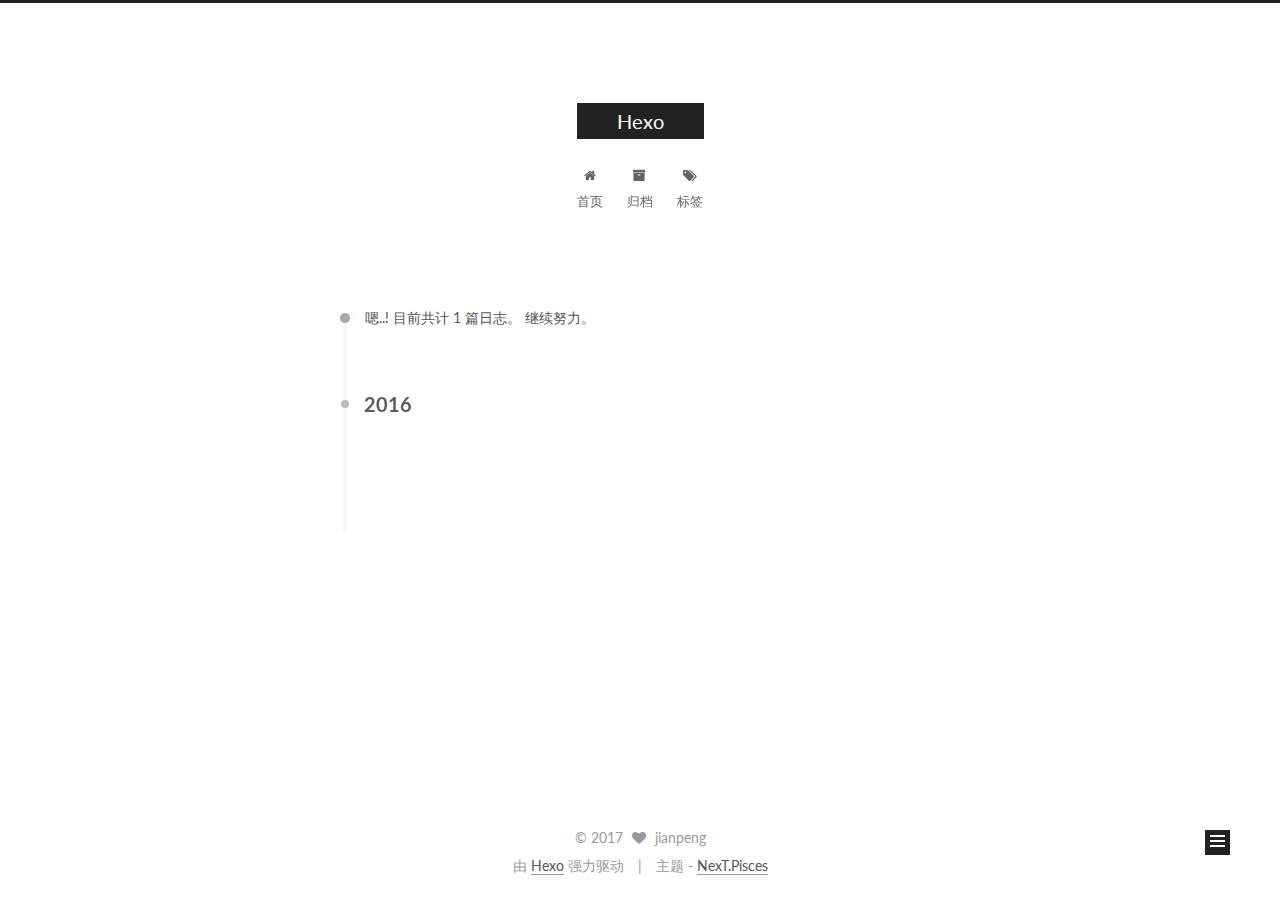
==== commit daf8ca62: "Site updated: 2017-01-07 00:53:06" ====
--- a/archives/index.html
+++ b/archives/index.html
@@ -1,322 +1,522 @@
-<!DOCTYPE html>
-<html lang="en">
-
-<!-- Head tag -->
+<!doctype html>
+
+
+
+  
+
+
+<html class="theme-next pisces use-motion" lang="zh-Hans">
 <head>
-    <meta charset="utf-8">
-    <meta http-equiv="X-UA-Compatible" content="IE=edge">
-    <meta name="viewport" content="width=device-width, initial-scale=1">
-    <meta name="description" content="null">
-    <meta name="keyword" content="undefined">
-    <meta name="theme-color" content="#600090">
-    <meta name="msapplication-navbutton-color" content="#600090">
-    <meta name="apple-mobile-web-app-capable" content="yes">
-    <meta name="apple-mobile-web-app-status-bar-style" content="#600090">
-    <link rel="shortcut icon" href="https://cdn4.iconfinder.com/data/icons/ionicons/512/icon-person-128.png">
-    <link rel="alternate" type="application/atom+xml" title="Hexo" href="/atom.xml">
-    <link rel="stylesheet" href="//cdnjs.cloudflare.com/ajax/libs/animate.css/3.5.2/animate.min.css">
-    <link rel="stylesheet" href="//cdn.bootcss.com/font-awesome/4.6.3/css/font-awesome.css">
-    <title>
-        
-        undefined
-        
-    </title>
-
-    <link rel="canonical" href="http://yoursite.com/archives/">
-
-    <!-- Bootstrap Core CSS -->
-    <link rel="stylesheet" href="/css/bootstrap.min.css">
-
-    <!-- Custom CSS -->
-    <link rel="stylesheet" href="/css/blog-style.css">
-
-    <!-- Pygments Github CSS -->
-    <link rel="stylesheet" href="/css/syntax.css">
+  <meta charset="UTF-8"/>
+<meta http-equiv="X-UA-Compatible" content="IE=edge" />
+<meta name="viewport" content="width=device-width, initial-scale=1, maximum-scale=1"/>
+
+
+
+<meta http-equiv="Cache-Control" content="no-transform" />
+<meta http-equiv="Cache-Control" content="no-siteapp" />
+
+
+
+
+
+
+
+
+
+
+
+
+  
+  
+  <link href="/lib/fancybox/source/jquery.fancybox.css?v=2.1.5" rel="stylesheet" type="text/css" />
+
+
+
+
+  
+  
+  
+  
+
+  
+    
+    
+  
+
+  
+
+  
+
+  
+
+  
+
+  
+    
+    
+    <link href="//fonts.googleapis.com/css?family=Lato:300,300italic,400,400italic,700,700italic&subset=latin,latin-ext" rel="stylesheet" type="text/css">
+  
+
+
+
+
+
+
+<link href="/lib/font-awesome/css/font-awesome.min.css?v=4.6.2" rel="stylesheet" type="text/css" />
+
+<link href="/css/main.css?v=5.1.0" rel="stylesheet" type="text/css" />
+
+
+  <meta name="keywords" content="Hexo, NexT" />
+
+
+
+
+
+
+
+
+  <link rel="shortcut icon" type="image/x-icon" href="/favicon.ico?v=5.1.0" />
+
+
+
+
+
+
+<meta name="description" content="面向对象">
+<meta property="og:type" content="website">
+<meta property="og:title" content="Hexo">
+<meta property="og:url" content="http://yoursite.com/archives/index.html">
+<meta property="og:site_name" content="Hexo">
+<meta property="og:description" content="面向对象">
+<meta name="twitter:card" content="summary">
+<meta name="twitter:title" content="Hexo">
+<meta name="twitter:description" content="面向对象">
+
+
+
+<script type="text/javascript" id="hexo.configurations">
+  var NexT = window.NexT || {};
+  var CONFIG = {
+    root: '/',
+    scheme: 'Pisces',
+    sidebar: {"position":"left","display":"post"},
+    fancybox: true,
+    motion: true,
+    duoshuo: {
+      userId: '0',
+      author: '博主'
+    },
+    algolia: {
+      applicationID: '',
+      apiKey: '',
+      indexName: '',
+      hits: {"per_page":10},
+      labels: {"input_placeholder":"Search for Posts","hits_empty":"We didn't find any results for the search: ${query}","hits_stats":"${hits} results found in ${time} ms"}
+    }
+  };
+</script>
+
+
+
+  <link rel="canonical" href="http://yoursite.com/archives/"/>
+
+
+
+
+
+  <title> 归档 | Hexo </title>
 </head>
 
-<style>
-
-    header.intro-header {
-        background-image: url('undefined')
-    }
-</style>
-<!-- hack iOS CSS :active style -->
-<body ontouchstart="" class="animated fadeIn">
-<!-- Navigation -->
-<nav class="navbar navbar-default navbar-custom navbar-fixed-top " id="nav-top" data-ispost = "false" data-istags="false
-" data-ishome = "false" >
-    <div class="container-fluid">
-        <!-- Brand and toggle get grouped for better mobile display -->
-        <div class="navbar-header page-scroll">
-            <button type="button" class="navbar-toggle">
-                <span class="sr-only">Toggle navigation</span>
-                <span class="icon-bar"></span>
-                <span class="icon-bar"></span>
-                <span class="icon-bar"></span>
-            </button>
-            <a class="navbar-brand animated pulse" href="/">
-                <span class="brand-logo">
-                    Hexo
-                </span>
-                's Blog
+<body itemscope itemtype="http://schema.org/WebPage" lang="zh-Hans">
+
+  
+
+
+
+
+
+
+
+
+
+
+  
+  
+    
+  
+
+  <div class="container one-collumn sidebar-position-left  page-archive  ">
+    <div class="headband"></div>
+
+    <header id="header" class="header" itemscope itemtype="http://schema.org/WPHeader">
+      <div class="header-inner"><div class="site-meta ">
+  
+
+  <div class="custom-logo-site-title">
+    <a href="/"  class="brand" rel="start">
+      <span class="logo-line-before"><i></i></span>
+      <span class="site-title">Hexo</span>
+      <span class="logo-line-after"><i></i></span>
+    </a>
+  </div>
+    
+      <p class="site-subtitle"></p>
+    
+</div>
+
+<div class="site-nav-toggle">
+  <button>
+    <span class="btn-bar"></span>
+    <span class="btn-bar"></span>
+    <span class="btn-bar"></span>
+  </button>
+</div>
+
+<nav class="site-nav">
+  
+
+  
+    <ul id="menu" class="menu">
+      
+        
+        <li class="menu-item menu-item-home">
+          <a href="/" rel="section">
+            
+              <i class="menu-item-icon fa fa-fw fa-home"></i> <br />
+            
+            首页
+          </a>
+        </li>
+      
+        
+        <li class="menu-item menu-item-archives">
+          <a href="/archives" rel="section">
+            
+              <i class="menu-item-icon fa fa-fw fa-archive"></i> <br />
+            
+            归档
+          </a>
+        </li>
+      
+        
+        <li class="menu-item menu-item-tags">
+          <a href="/tags" rel="section">
+            
+              <i class="menu-item-icon fa fa-fw fa-tags"></i> <br />
+            
+            标签
+          </a>
+        </li>
+      
+
+      
+    </ul>
+  
+
+  
+</nav>
+
+
+
+ </div>
+    </header>
+
+    <main id="main" class="main">
+      <div class="main-inner">
+        <div class="content-wrap">
+          <div id="content" class="content">
+            
+
+  <section id="posts" class="posts-collapse">
+    <span class="archive-move-on"></span>
+
+    <span class="archive-page-counter">
+      
+      
+      
+        
+      
+      嗯..! 目前共计 1 篇日志。 继续努力。
+    </span>
+
+    
+
+      
+      
+      
+
+      
+        
+        <div class="collection-title">
+          <h2 class="archive-year motion-element" id="archive-year-2016">2016</h2>
+        </div>
+      
+      
+
+      
+
+  <article class="post post-type-normal" itemscope itemtype="http://schema.org/Article">
+    <header class="post-header">
+
+      <h1 class="post-title">
+        
+            <a class="post-title-link" href="/2016/12/25/hello-world/" itemprop="url">
+              
+                <span itemprop="name">Hello World</span>
+              
             </a>
+        
+      </h1>
+
+      <div class="post-meta">
+        <time class="post-time" itemprop="dateCreated"
+              datetime="2016-12-25T00:02:46+08:00"
+              content="2016-12-25" >
+          12-25
+        </time>
+      </div>
+
+    </header>
+  </article>
+
+
+
+    
+
+  </section>
+
+  
+
+
+          
+          </div>
+          
+
+
+          
+
         </div>
-
-        <!-- Collect the nav links, forms, and other content for toggling -->
-        <!-- Known Issue, found by Hux:
-            <nav>'s height woule be hold on by its content.
-            so, when navbar scale out, the <nav> will cover tags.
-            also mask any touch event of tags, unfortunately.
-        -->
-        <!-- /.navbar-collapse -->
-        <div id="huxblog_navbar">
-            <div class="navbar-collapse">
-                <ul class="nav navbar-nav navbar-right">
-                    <li>
-                        <a href="/">Home</a>
-                    </li>
-					
-                    
-					
-					
-                </ul>
+        
+          
+  
+  <div class="sidebar-toggle">
+    <div class="sidebar-toggle-line-wrap">
+      <span class="sidebar-toggle-line sidebar-toggle-line-first"></span>
+      <span class="sidebar-toggle-line sidebar-toggle-line-middle"></span>
+      <span class="sidebar-toggle-line sidebar-toggle-line-last"></span>
+    </div>
+  </div>
+
+  <aside id="sidebar" class="sidebar">
+    <div class="sidebar-inner">
+
+      
+
+      
+
+      <section class="site-overview sidebar-panel sidebar-panel-active">
+        <div class="site-author motion-element" itemprop="author" itemscope itemtype="http://schema.org/Person">
+          <img class="site-author-image" itemprop="image"
+               src="http://oisguku1n.bkt.clouddn.com/avatar.jpg"
+               alt="jianpeng" />
+          <p class="site-author-name" itemprop="name">jianpeng</p>
+          <p class="site-description motion-element" itemprop="description">面向对象</p>
+        </div>
+        <nav class="site-state motion-element">
+        
+          
+            <div class="site-state-item site-state-posts">
+              <a href="/archives">
+                <span class="site-state-item-count">1</span>
+                <span class="site-state-item-name">日志</span>
+              </a>
             </div>
+          
+
+          
+
+          
+
+        </nav>
+
+        
+
+        <div class="links-of-author motion-element">
+          
         </div>
+
+        
+        
+
+        
+        
+
+        
+
+
+      </section>
+
+      
+
     </div>
-    <!-- /.container -->
-</nav>
-<script>
-    // Drop Bootstarp low-performance Navbar
-    // Use customize navbar with high-quality material design animation
-    // in high-perf jank-free CSS3 implementation
-//    var $body   = document.body;
-    var $toggle = document.querySelector('.navbar-toggle');
-    var $navbar = document.querySelector('#huxblog_navbar');
-    var $collapse = document.querySelector('.navbar-collapse');
-
-    $toggle.addEventListener('click', handleMagic)
-    function handleMagic(e){
-        if ($navbar.className.indexOf('in') > 0) {
-        // CLOSE
-            $navbar.className = " ";
-            // wait until animation end.
-            setTimeout(function(){
-                // prevent frequently toggle
-                if($navbar.className.indexOf('in') < 0) {
-                    $collapse.style.height = "0px"
-                }
-            },400)
-        }else{
-        // OPEN
-            $collapse.style.height = "auto"
-            $navbar.className += " in";
-        }
-    }
+  </aside>
+
+
+        
+      </div>
+    </main>
+
+    <footer id="footer" class="footer">
+      <div class="footer-inner">
+        <div class="copyright" >
+  
+  &copy; 
+  <span itemprop="copyrightYear">2017</span>
+  <span class="with-love">
+    <i class="fa fa-heart"></i>
+  </span>
+  <span class="author" itemprop="copyrightHolder">jianpeng</span>
+</div>
+
+
+<div class="powered-by">
+  由 <a class="theme-link" href="https://hexo.io">Hexo</a> 强力驱动
+</div>
+
+<div class="theme-info">
+  主题 -
+  <a class="theme-link" href="https://github.com/iissnan/hexo-theme-next">
+    NexT.Pisces
+  </a>
+</div>
+
+
+        
+
+        
+      </div>
+    </footer>
+
+    <div class="back-to-top">
+      <i class="fa fa-arrow-up"></i>
+    </div>
+  </div>
+
+  
+
+<script type="text/javascript">
+  if (Object.prototype.toString.call(window.Promise) !== '[object Function]') {
+    window.Promise = null;
+  }
 </script>
 
-<!-- Main Content -->
-
-
-<!-- Page Header -->
-<div class="col-lg-8 col-lg-offset-2 col-md-10 col-md-offset-1 visible-xs-block visible-sm-block">
-    <div class="row">
-        <header class="intro-header">
-            <div class="container">
-                <div class="site-heading text-center">
-                    <div class="about-me">
-                        <!--移动端头部显示-->
-                        <img src="undefined"/>
-                        <h5><a href="/about/">John Doe</a></h5>
-                        <p>undefined</p>
-                    </div>
-                </div>
-            </div>
-        </header>
-    </div>
-</div>
-<!-- Main Content -->
-<div class="container custom-haojen-container">
-    <!-- Post Container -->
-    <div class="row">
-        <div class="col-lg-8 col-lg-offset-1 col-md-8 col-md-offset-1 col-sm-12 col-xs-12 post-container">
-            <!-- Main Content -->
-
-
-
-<div class="post-preview "
-     style="background-image: url('')">
-    <a href="/2016/12/25/hello-world/">
-        <h2 class="post-title">
-            Hello World
-        </h2>
-        <p class="post-meta">
-            <i class="fa fa-calendar" aria-hidden="true"></i> 2016-12-25
-        </p>
-        
-        <div class="post-content-preview">
-            <p>
-                Welcome to Hexo! This is your very first post. Check documentation for more info. If you get any problems when using Hexo, you can find the answer i..
-            </p>
-        </div>
-    </a>
-
-</div>
-
-<hr>
-
-
-
-
-<!-- 翻页 pager -->
-
-<ul class="pager">
-    
-    
-</ul>
-
-
-        </div>
-        <!-- Sidebar Container -->
-        <div class="
-                col-lg-3 col-lg-offset-0
-                col-md-3 col-md-offset-0
-                col-sm-12
-                col-xs-12
-                sidebar-container
-            ">
-
-            <!-- About Me -->
-            <section class="visible-md visible-lg" style="padding: 0 18px">
-                <div class="short-about">
-                    <!--侧边栏头像-->
-                    
-                    <h5><a href="/about/">John Doe</a></h5>
-                    
-                    <hr>
-                    <!-- SNS Link 社交 -->
-                    <ul class="list-inline">
-                        
-                        
-                        
-
-                        
-
-                        
-
-                        
-
-                        
-                    </ul>
-                </div>
-            </section>
-
-            <!-- Featured Tags  标签 -->
-            
-
-            
-
-        </div>
-    </div>
-</div>
-
-<!-- Footer -->
-<!-- Footer -->
-<footer>
-    <div class="container">
-        <div class="row">
-            <div class="col-lg-8 col-lg-offset-2 col-md-10 col-md-offset-1 text-center">
-                <br>
-                <ul class="list-inline text-center">
-                
-                
-                
-
-                
-
-                
-
-                
-
-                
-
-                </ul>
-                <p class="copyright text-muted">
-                    Copyright &copy; Hexo 2016
-                    <br>
-                    <span id="busuanzi_container_site_pv" style="font-size: 12px;">PV: <span id="busuanzi_value_site_pv"></span> Times</span>
-                    <br>
-                    Theme by <a href="https://haojen.github.io/">Haojen Ma</a>
-                </p>
-
-            </div>
-        </div>
-    </div>
-</footer>
-
-<!-- jQuery -->
-<script src="/js/jquery.min.js"></script>
-
-<!-- Bootstrap Core JavaScript -->
-<script src="/js/bootstrap.min.js"></script>
-
-<!-- Custom Theme JavaScript -->
-<script src="/js/blog.js"></script>
-
-<!-- async load function -->
-<script>
-    function async(u, c) {
-      var d = document, t = 'script',
-          o = d.createElement(t),
-          s = d.getElementsByTagName(t)[0];
-      o.src = u;
-      if (c) { o.addEventListener('load', function (e) { c(null, e); }, false); }
-      s.parentNode.insertBefore(o, s);
-    }
-</script>
-
-<!-- jquery.tagcloud.js -->
-<script>
-    // only load tagcloud.js in tag.html
-    if($('#tag_cloud').length !== 0){
-        async("http://yoursite.com/js/jquery.tagcloud.js",function(){
-            $.fn.tagcloud.defaults = {
-                //size: {start: 1, end: 1, unit: 'em'},
-                color: {start: '#bbbbee', end: '#0085a1'},
-            };
-            $('#tag_cloud a').tagcloud();
-        })
-    }
-</script>
-
-<!--fastClick.js -->
-<script>
-    async("//cdn.bootcss.com/fastclick/1.0.6/fastclick.min.js", function(){
-        var $nav = document.querySelector("nav");
-        if($nav) FastClick.attach($nav);
-    })
-</script>
-
-<!-- Google Analytics -->
-
-
-
-<!-- Baidu Tongji -->
-
-
-<!-- swiftype -->
-<script type="text/javascript">
-  (function(w,d,t,u,n,s,e){w['SwiftypeObject']=n;w[n]=w[n]||function(){
-  (w[n].q=w[n].q||[]).push(arguments);};s=d.createElement(t);
-  e=d.getElementsByTagName(t)[0];s.async=1;s.src=u;e.parentNode.insertBefore(s,e);
-  })(window,document,'script','//s.swiftypecdn.com/install/v2/st.js','_st');
-
-  _st('install','undefined','2.0.0');
-</script>
-
-<script async src="//dn-lbstatics.qbox.me/busuanzi/2.3/busuanzi.pure.mini.js"></script>
-
-<!--wechat title img-->
-<img class="wechat-title-img" src="undefined">
+
+
+
+
+
+
+
+
+  
+
+
+
+
+  
+  <script type="text/javascript" src="/lib/jquery/index.js?v=2.1.3"></script>
+
+  
+  <script type="text/javascript" src="/lib/fastclick/lib/fastclick.min.js?v=1.0.6"></script>
+
+  
+  <script type="text/javascript" src="/lib/jquery_lazyload/jquery.lazyload.js?v=1.9.7"></script>
+
+  
+  <script type="text/javascript" src="/lib/velocity/velocity.min.js?v=1.2.1"></script>
+
+  
+  <script type="text/javascript" src="/lib/velocity/velocity.ui.min.js?v=1.2.1"></script>
+
+  
+  <script type="text/javascript" src="/lib/fancybox/source/jquery.fancybox.pack.js?v=2.1.5"></script>
+
+
+  
+
+
+  <script type="text/javascript" src="/js/src/utils.js?v=5.1.0"></script>
+
+  <script type="text/javascript" src="/js/src/motion.js?v=5.1.0"></script>
+
+
+
+  
+  
+
+
+  <script type="text/javascript" src="/js/src/affix.js?v=5.1.0"></script>
+
+  <script type="text/javascript" src="/js/src/schemes/pisces.js?v=5.1.0"></script>
+
+
+
+  
+  
+    <script type="text/javascript" id="motion.page.archive">
+      $('.archive-year').velocity('transition.slideLeftIn');
+    </script>
+  
+
+
+  
+
+
+  <script type="text/javascript" src="/js/src/bootstrap.js?v=5.1.0"></script>
+
+
+
+  
+
+
+
+  
+
+
+
+
+	
+
+
+
+
+
+  
+
+
+
+
+
+  
+
+  
+
+
+
+
+  
+  
+
+  
+
+  
+
+  
+
+  
+
+
 </body>
-
 </html>
--- a/css/main.css
+++ b/css/main.css
@@ -0,0 +1,2509 @@
+/* normalize.css v3.0.2 | MIT License | git.io/normalize */
+html {
+  font-family: sans-serif; /* 1 */
+  -ms-text-size-adjust: 100%; /* 2 */
+  -webkit-text-size-adjust: 100%; /* 2 */
+}
+body {
+  margin: 0;
+}
+article,
+aside,
+details,
+figcaption,
+figure,
+footer,
+header,
+hgroup,
+main,
+menu,
+nav,
+section,
+summary {
+  display: block;
+}
+audio,
+canvas,
+progress,
+video {
+  display: inline-block; /* 1 */
+  vertical-align: baseline; /* 2 */
+}
+audio:not([controls]) {
+  display: none;
+  height: 0;
+}
+[hidden],
+template {
+  display: none;
+}
+a {
+  background-color: transparent;
+}
+a:active,
+a:hover {
+  outline: 0;
+}
+abbr[title] {
+  border-bottom: 1px dotted;
+}
+b,
+strong {
+  font-weight: bold;
+}
+dfn {
+  font-style: italic;
+}
+h1 {
+  font-size: 2em;
+  margin: 0.67em 0;
+}
+mark {
+  background: #ff0;
+  color: #000;
+}
+small {
+  font-size: 80%;
+}
+sub,
+sup {
+  font-size: 75%;
+  line-height: 0;
+  position: relative;
+  vertical-align: baseline;
+}
+sup {
+  top: -0.5em;
+}
+sub {
+  bottom: -0.25em;
+}
+img {
+  border: 0;
+}
+svg:not(:root) {
+  overflow: hidden;
+}
+figure {
+  margin: 1em 40px;
+}
+hr {
+  -moz-box-sizing: content-box;
+  box-sizing: content-box;
+  height: 0;
+}
+pre {
+  overflow: auto;
+}
+code,
+kbd,
+pre,
+samp {
+  font-family: monospace, monospace;
+  font-size: 1em;
+}
+button,
+input,
+optgroup,
+select,
+textarea {
+  color: inherit; /* 1 */
+  font: inherit; /* 2 */
+  margin: 0; /* 3 */
+}
+button {
+  overflow: visible;
+}
+button,
+select {
+  text-transform: none;
+}
+button,
+html input[type="button"],
+input[type="reset"],
+input[type="submit"] {
+  -webkit-appearance: button; /* 2 */
+  cursor: pointer; /* 3 */
+}
+button[disabled],
+html input[disabled] {
+  cursor: default;
+}
+button::-moz-focus-inner,
+input::-moz-focus-inner {
+  border: 0;
+  padding: 0;
+}
+input {
+  line-height: normal;
+}
+input[type="checkbox"],
+input[type="radio"] {
+  box-sizing: border-box; /* 1 */
+  padding: 0; /* 2 */
+}
+input[type="number"]::-webkit-inner-spin-button,
+input[type="number"]::-webkit-outer-spin-button {
+  height: auto;
+}
+input[type="search"] {
+  -webkit-appearance: textfield; /* 1 */
+  -moz-box-sizing: content-box;
+  -webkit-box-sizing: content-box; /* 2 */
+  box-sizing: content-box;
+}
+input[type="search"]::-webkit-search-cancel-button,
+input[type="search"]::-webkit-search-decoration {
+  -webkit-appearance: none;
+}
+fieldset {
+  border: 1px solid #c0c0c0;
+  margin: 0 2px;
+  padding: 0.35em 0.625em 0.75em;
+}
+legend {
+  border: 0; /* 1 */
+  padding: 0; /* 2 */
+}
+textarea {
+  overflow: auto;
+}
+optgroup {
+  font-weight: bold;
+}
+table {
+  border-collapse: collapse;
+  border-spacing: 0;
+}
+td,
+th {
+  padding: 0;
+}
+::selection {
+  background: #262a30;
+  color: #fff;
+}
+body {
+  position: relative;
+  font-family: 'Lato', "PingFang SC", "Microsoft YaHei", sans-serif;
+  font-size: 14px;
+  line-height: 2;
+  color: #555;
+  background: #fff;
+}
+@media (max-width: 767px) {
+  body {
+    padding-right: 0 !important;
+  }
+}
+@media (min-width: 768px) and (max-width: 991px) {
+  body {
+    padding-right: 0 !important;
+  }
+}
+@media (min-width: 1600px) {
+  body {
+    font-size: 16px;
+  }
+}
+h1,
+h2,
+h3,
+h4,
+h5,
+h6 {
+  margin: 0;
+  padding: 0;
+  font-weight: bold;
+  line-height: 1.5;
+  font-family: 'Lato', "PingFang SC", "Microsoft YaHei", sans-serif;
+}
+h2,
+h3,
+h4,
+h5,
+h6 {
+  margin: 20px 0 15px;
+}
+h1 {
+  font-size: 22px;
+}
+@media (max-width: 767px) {
+  h1 {
+    font-size: 18px;
+  }
+}
+h2 {
+  font-size: 20px;
+}
+@media (max-width: 767px) {
+  h2 {
+    font-size: 16px;
+  }
+}
+h3 {
+  font-size: 18px;
+}
+@media (max-width: 767px) {
+  h3 {
+    font-size: 14px;
+  }
+}
+h4 {
+  font-size: 16px;
+}
+@media (max-width: 767px) {
+  h4 {
+    font-size: 12px;
+  }
+}
+h5 {
+  font-size: 14px;
+}
+@media (max-width: 767px) {
+  h5 {
+    font-size: 10px;
+  }
+}
+h6 {
+  font-size: 12px;
+}
+@media (max-width: 767px) {
+  h6 {
+    font-size: 8px;
+  }
+}
+p {
+  margin: 0 0 25px 0;
+}
+a {
+  color: #555;
+  text-decoration: none;
+  border-bottom: 1px solid #999;
+  word-wrap: break-word;
+}
+a:hover {
+  color: #222;
+  border-bottom-color: #222;
+}
+ul {
+  list-style: none;
+}
+blockquote {
+  margin: 0;
+  padding: 0;
+}
+img {
+  display: block;
+  margin: auto;
+  max-width: 100%;
+  height: auto;
+}
+hr {
+  margin: 40px 0;
+  height: 3px;
+  border: none;
+  background-color: #ddd;
+  background-image: repeating-linear-gradient(-45deg, #fff, #fff 4px, transparent 4px, transparent 8px);
+}
+blockquote {
+  padding: 0 15px;
+  color: #666;
+  border-left: 4px solid #ddd;
+}
+blockquote cite::before {
+  content: "-";
+  padding: 0 5px;
+}
+dt {
+  font-weight: 700;
+}
+dd {
+  margin: 0;
+  padding: 0;
+}
+.text-left {
+  text-align: left;
+}
+.text-center {
+  text-align: center;
+}
+.text-right {
+  text-align: right;
+}
+.text-justify {
+  text-align: justify;
+}
+.text-nowrap {
+  white-space: nowrap;
+}
+.text-lowercase {
+  text-transform: lowercase;
+}
+.text-uppercase {
+  text-transform: uppercase;
+}
+.text-capitalize {
+  text-transform: capitalize;
+}
+.center-block {
+  display: block;
+  margin-left: auto;
+  margin-right: auto;
+}
+.clearfix:before,
+.clearfix:after {
+  content: " ";
+  display: table;
+}
+.clearfix:after {
+  clear: both;
+}
+.pullquote {
+  width: 45%;
+}
+.pullquote.left {
+  float: left;
+  margin-left: 5px;
+  margin-right: 10px;
+}
+.pullquote.right {
+  float: right;
+  margin-left: 10px;
+  margin-right: 5px;
+}
+.affix.affix.affix {
+  position: fixed;
+}
+.translation {
+  margin-top: -20px;
+  font-size: 14px;
+  color: #999;
+}
+.scrollbar-measure {
+  width: 100px;
+  height: 100px;
+  overflow: scroll;
+  position: absolute;
+  top: -9999px;
+}
+.use-motion .motion-element {
+  opacity: 0;
+}
+#local-search-input {
+  padding: 3px;
+  border: none;
+  text-indent: 14px;
+  border-radius: 0;
+  width: 140px;
+  outline: none;
+  border-bottom: 1px solid #999;
+  background: inherit;
+  opacity: 0.5;
+}
+#local-search-input:focus {
+  opacity: 1;
+}
+.search-icon {
+  position: absolute;
+  top: 9px;
+}
+table {
+  margin: 20px 0;
+  width: 100%;
+  border-collapse: collapse;
+  border-spacing: 0;
+  border: 1px solid #ddd;
+  font-size: 14px;
+  table-layout: fixed;
+  word-wrap: break-all;
+}
+table>tbody>tr:nth-of-type(odd) {
+  background-color: #f9f9f9;
+}
+table>tbody>tr:hover {
+  background-color: #f5f5f5;
+}
+caption,
+th,
+td {
+  padding: 8px;
+  text-align: left;
+  vertical-align: middle;
+  font-weight: normal;
+}
+th,
+td {
+  border-bottom: 3px solid #ddd;
+  border-right: 1px solid #eee;
+}
+th {
+  padding-bottom: 10px;
+  font-weight: 700;
+}
+td {
+  border-bottom-width: 1px;
+}
+html,
+body {
+  height: 100%;
+}
+.container {
+  position: relative;
+  min-height: 100%;
+}
+.header-inner {
+  margin: 0 auto;
+  padding: 100px 0 70px;
+  width: 700px;
+}
+@media (min-width: 1600px) {
+  .container .header-inner {
+    width: 900px;
+  }
+}
+.main {
+  padding-bottom: 150px;
+}
+.main-inner {
+  margin: 0 auto;
+  width: 700px;
+}
+@media (min-width: 1600px) {
+  .container .main-inner {
+    width: 900px;
+  }
+}
+.footer {
+  position: absolute;
+  left: 0;
+  bottom: 0;
+  width: 100%;
+  min-height: 50px;
+}
+.footer-inner {
+  box-sizing: border-box;
+  margin: 20px auto;
+  width: 700px;
+}
+@media (min-width: 1600px) {
+  .container .footer-inner {
+    width: 900px;
+  }
+}
+pre,
+.highlight {
+  overflow: auto;
+  margin: 20px 0;
+  padding: 0;
+  font-size: 13px;
+  color: #4d4d4c;
+  background: #f7f7f7;
+  line-height: 1.6;
+}
+pre,
+code {
+  font-family: consolas, Menlo, "PingFang SC", "Microsoft YaHei", monospace;
+}
+code {
+  padding: 2px 4px;
+  word-wrap: break-word;
+  color: #4d4d4c;
+  background: #f7f7f7;
+  border-radius: 3px;
+  font-size: 13px;
+}
+pre code {
+  padding: 0;
+  color: #4d4d4c;
+  background: none;
+  text-shadow: none;
+}
+.highlight {
+  border-radius: 1px;
+}
+.highlight pre {
+  border: none;
+  margin: 0;
+  padding: 10px 0;
+}
+.highlight table {
+  margin: 0;
+  width: auto;
+  border: none;
+}
+.highlight td {
+  border: none;
+  padding: 0;
+}
+.highlight figcaption {
+  font-size: 1em;
+  color: #4d4d4c;
+  line-height: 1em;
+  margin-bottom: 1em;
+}
+.highlight figcaption:before,
+.highlight figcaption:after {
+  content: " ";
+  display: table;
+}
+.highlight figcaption:after {
+  clear: both;
+}
+.highlight figcaption a {
+  float: right;
+  color: #4d4d4c;
+}
+.highlight figcaption a:hover {
+  border-bottom-color: #4d4d4c;
+}
+.highlight .gutter pre {
+  padding-left: 10px;
+  padding-right: 10px;
+  color: #869194;
+  text-align: right;
+  background-color: #eff2f3;
+}
+.highlight .code pre {
+  padding-left: 10px;
+  padding-right: 10px;
+  background-color: #f7f7f7;
+}
+.highlight .line {
+  height: 20px;
+}
+.gutter {
+  -webkit-user-select: none;
+  -moz-user-select: none;
+  -ms-user-select: none;
+  user-select: none;
+}
+.gist table {
+  width: auto;
+}
+.gist table td {
+  border: none;
+}
+pre .deletion {
+  background: #fdd;
+}
+pre .addition {
+  background: #dfd;
+}
+pre .meta {
+  color: #8959a8;
+}
+pre .comment {
+  color: #8e908c;
+}
+pre .variable,
+pre .attribute,
+pre .tag,
+pre .regexp,
+pre .ruby .constant,
+pre .xml .tag .title,
+pre .xml .pi,
+pre .xml .doctype,
+pre .html .doctype,
+pre .css .id,
+pre .css .class,
+pre .css .pseudo {
+  color: #c82829;
+}
+pre .number,
+pre .preprocessor,
+pre .built_in,
+pre .literal,
+pre .params,
+pre .constant,
+pre .command {
+  color: #f5871f;
+}
+pre .ruby .class .title,
+pre .css .rules .attribute,
+pre .string,
+pre .value,
+pre .inheritance,
+pre .header,
+pre .ruby .symbol,
+pre .xml .cdata,
+pre .special,
+pre .number,
+pre .formula {
+  color: #718c00;
+}
+pre .title,
+pre .css .hexcolor {
+  color: #3e999f;
+}
+pre .function,
+pre .python .decorator,
+pre .python .title,
+pre .ruby .function .title,
+pre .ruby .title .keyword,
+pre .perl .sub,
+pre .javascript .title,
+pre .coffeescript .title {
+  color: #4271ae;
+}
+pre .keyword,
+pre .javascript .function {
+  color: #8959a8;
+}
+.full-image.full-image.full-image {
+  border: none;
+  max-width: 100%;
+  width: auto;
+  margin: 20px auto;
+}
+@media (min-width: 992px) {
+  .full-image.full-image.full-image {
+    max-width: none;
+    width: 110%;
+    margin: 25px -5%;
+  }
+}
+.blockquote-center,
+.page-home .post-type-quote blockquote,
+.page-post-detail .post-type-quote blockquote {
+  position: relative;
+  margin: 40px 0;
+  padding: 0;
+  border-left: none;
+  text-align: center;
+}
+.blockquote-center::before,
+.page-home .post-type-quote blockquote::before,
+.page-post-detail .post-type-quote blockquote::before,
+.blockquote-center::after,
+.page-home .post-type-quote blockquote::after,
+.page-post-detail .post-type-quote blockquote::after {
+  position: absolute;
+  content: ' ';
+  display: block;
+  width: 100%;
+  height: 24px;
+  opacity: 0.2;
+  background-repeat: no-repeat;
+  background-position: 0 -6px;
+  background-size: 22px 22px;
+}
+.blockquote-center::before,
+.page-home .post-type-quote blockquote::before,
+.page-post-detail .post-type-quote blockquote::before {
+  top: -20px;
+  background-image: url("../images/quote-l.svg");
+  border-top: 1px solid #ccc;
+}
+.blockquote-center::after,
+.page-home .post-type-quote blockquote::after,
+.page-post-detail .post-type-quote blockquote::after {
+  bottom: -20px;
+  background-image: url("../images/quote-r.svg");
+  border-bottom: 1px solid #ccc;
+  background-position: 100% 8px;
+}
+.blockquote-center p,
+.page-home .post-type-quote blockquote p,
+.page-post-detail .post-type-quote blockquote p,
+.blockquote-center div,
+.page-home .post-type-quote blockquote div,
+.page-post-detail .post-type-quote blockquote div {
+  text-align: center;
+}
+.post .post-body .group-picture img {
+  box-sizing: border-box;
+  padding: 0 3px;
+  border: none;
+}
+.post .group-picture-row {
+  overflow: hidden;
+  margin-top: 6px;
+}
+.post .group-picture-row:first-child {
+  margin-top: 0;
+}
+.post .group-picture-column {
+  float: left;
+}
+.page-post-detail .post-body .group-picture-column {
+  float: none;
+  margin-top: 10px;
+  width: auto !important;
+}
+.page-post-detail .post-body .group-picture-column img {
+  margin: 0 auto;
+}
+.page-archive .group-picture-container {
+  overflow: hidden;
+}
+.page-archive .group-picture-row {
+  float: left;
+}
+.page-archive .group-picture-row:first-child {
+  margin-top: 6px;
+}
+.page-archive .group-picture-column {
+  max-width: 150px;
+  max-height: 150px;
+}
+.note {
+  padding: 20px;
+  margin: 20px 0;
+  border: 1px solid #eee;
+  border-left-width: 5px;
+  border-radius: 3px;
+}
+.note h2,
+.note h3,
+.note h4,
+.note h5,
+.note h6 {
+  margin-top: 0;
+  margin-bottom: 5px;
+}
+.note p:last-child {
+  margin-bottom: 0;
+}
+.note code {
+  border-radius: 3px;
+}
+.note+.note {
+  margin-top: -5px;
+}
+.default {
+  border-left-color: #777;
+}
+.default h2,
+.default h3,
+.default h4,
+.default h5,
+.default h6 {
+  color: #777;
+}
+.primary {
+  border-left-color: #428bca;
+}
+.primary h2,
+.primary h3,
+.primary h4,
+.primary h5,
+.primary h6 {
+  color: #428bca;
+}
+.success {
+  border-left-color: #5cb85c;
+}
+.success h2,
+.success h3,
+.success h4,
+.success h5,
+.success h6 {
+  color: #5cb85c;
+}
+.danger {
+  border-left-color: #d9534f;
+}
+.danger h2,
+.danger h3,
+.danger h4,
+.danger h5,
+.danger h6 {
+  color: #d9534f;
+}
+.warning {
+  border-left-color: #f0ad4e;
+}
+.warning h2,
+.warning h3,
+.warning h4,
+.warning h5,
+.warning h6 {
+  color: #f0ad4e;
+}
+.info {
+  border-left-color: #5bc0de;
+}
+.info h2,
+.info h3,
+.info h4,
+.info h5,
+.info h6 {
+  color: #5bc0de;
+}
+.btn {
+  display: inline-block;
+  padding: 0 20px;
+  font-size: 14px;
+  color: #fff;
+  background: #222;
+  border: 2px solid #222;
+  text-decoration: none;
+  border-radius: 0;
+  transition-property: background-color;
+  transition-duration: 0.2s;
+  transition-timing-function: ease-in-out;
+  transition-delay: 0s;
+}
+.btn:hover,
+.post-more-link .btn:hover {
+  border-color: #222;
+  color: #222;
+  background: #fff;
+}
+.btn-bar {
+  display: block;
+  width: 22px;
+  height: 2px;
+  background: #555;
+  border-radius: 1px;
+}
+.btn-bar+.btn-bar {
+  margin-top: 4px;
+}
+.pagination {
+  margin: 120px 0 40px;
+  text-align: center;
+  border-top: 1px solid #eee;
+}
+.page-number-basic,
+.pagination .prev,
+.pagination .next,
+.pagination .page-number,
+.pagination .space {
+  display: inline-block;
+  position: relative;
+  top: -1px;
+  margin: 0 10px;
+  padding: 0 10px;
+  line-height: 30px;
+}
+@media (max-width: 767px) {
+  .page-number-basic,
+  .pagination .prev,
+  .pagination .next,
+  .pagination .page-number,
+  .pagination .space {
+    margin: 0 5px;
+  }
+}
+.pagination .prev,
+.pagination .next,
+.pagination .page-number {
+  border-bottom: 0;
+  border-top: 1px solid #eee;
+  transition-property: border-color;
+  transition-duration: 0.2s;
+  transition-timing-function: ease-in-out;
+  transition-delay: 0s;
+}
+.pagination .prev:hover,
+.pagination .next:hover,
+.pagination .page-number:hover {
+  border-top-color: #222;
+}
+.pagination .space {
+  padding: 0;
+  margin: 0;
+}
+.pagination .prev {
+  margin-left: 0;
+}
+.pagination .next {
+  margin-right: 0;
+}
+.pagination .page-number.current {
+  color: #fff;
+  background: #ccc;
+  border-top-color: #ccc;
+}
+@media (max-width: 767px) {
+  .pagination {
+    border-top: none;
+  }
+  .pagination .prev,
+  .pagination .next,
+  .pagination .page-number {
+    margin-bottom: 10px;
+    border-top: 0;
+    border-bottom: 1px solid #eee;
+  }
+  .pagination .prev:hover,
+  .pagination .next:hover,
+  .pagination .page-number:hover {
+    border-bottom-color: #222;
+  }
+}
+.comments {
+  margin: 60px 20px 0;
+}
+.tag-cloud {
+  text-align: center;
+}
+.tag-cloud a {
+  display: inline-block;
+  margin: 10px;
+}
+.back-to-top {
+  box-sizing: border-box;
+  position: fixed;
+  bottom: -100px;
+  right: 50px;
+  z-index: 1050;
+  padding: 0 6px;
+  width: 25px;
+  background: #222;
+  font-size: 12px;
+  opacity: 1;
+  color: #fff;
+  cursor: pointer;
+  text-align: center;
+  -webkit-transform: translateZ(0);
+  transition-property: bottom;
+  transition-duration: 0.2s;
+  transition-timing-function: ease-in-out;
+  transition-delay: 0s;
+}
+@media (max-width: 767px) {
+  .back-to-top {
+    display: none;
+  }
+}
+@media (min-width: 768px) and (max-width: 991px) {
+  .back-to-top {
+    display: none;
+  }
+}
+.back-to-top.back-to-top-on {
+  bottom: 19px;
+}
+.header {
+  background: #fff;
+}
+.header-inner {
+  position: relative;
+}
+.headband {
+  height: 3px;
+  background: #222;
+}
+.site-meta {
+  margin: 0;
+  text-align: center;
+}
+@media (max-width: 767px) {
+  .site-meta {
+    text-align: center;
+  }
+}
+.brand {
+  position: relative;
+  display: inline-block;
+  padding: 0 40px;
+  color: #fff;
+  background: #222;
+  border-bottom: none;
+}
+.brand:hover {
+  color: #fff;
+}
+.logo {
+  display: inline-block;
+  margin-right: 5px;
+  line-height: 36px;
+  vertical-align: top;
+}
+.site-title {
+  display: inline-block;
+  vertical-align: top;
+  line-height: 36px;
+  font-size: 20px;
+  font-weight: normal;
+  font-family: 'Lato', "PingFang SC", "Microsoft YaHei", sans-serif;
+}
+.site-subtitle {
+  margin-top: 10px;
+  font-size: 13px;
+  color: #999;
+}
+.use-motion .brand {
+  opacity: 0;
+}
+.use-motion .logo,
+.use-motion .site-title,
+.use-motion .site-subtitle {
+  opacity: 0;
+  position: relative;
+  top: -10px;
+}
+.site-nav-toggle {
+  display: none;
+  position: absolute;
+  top: 10px;
+  left: 10px;
+}
+@media (max-width: 767px) {
+  .site-nav-toggle {
+    display: block;
+  }
+}
+.site-nav-toggle button {
+  margin-top: 2px;
+  padding: 9px 10px;
+  background: transparent;
+  border: none;
+}
+@media (max-width: 767px) {
+  .site-nav {
+    display: none;
+    margin: 0 -10px;
+    padding: 0 10px;
+    clear: both;
+    border-top: 1px solid #ddd;
+  }
+}
+@media (min-width: 768px) and (max-width: 991px) {
+  .site-nav {
+    display: block !important;
+  }
+}
+@media (min-width: 992px) {
+  .site-nav {
+    display: block !important;
+  }
+}
+.menu {
+  margin-top: 20px;
+  padding-left: 0;
+  text-align: center;
+}
+.menu .menu-item {
+  display: inline-block;
+  margin: 0 10px;
+}
+@media screen and (max-width: 767px) {
+  .menu .menu-item {
+    margin-top: 10px;
+  }
+}
+.menu .menu-item a {
+  display: block;
+  font-size: 13px;
+  text-transform: capitalize;
+  line-height: inherit;
+  border-bottom: 1px solid transparent;
+  transition-property: border-color;
+  transition-duration: 0.2s;
+  transition-timing-function: ease-in-out;
+  transition-delay: 0s;
+}
+.menu .menu-item a:hover {
+  border-bottom-color: #222;
+}
+.menu .menu-item .fa {
+  margin-right: 5px;
+}
+.use-motion .menu-item {
+  opacity: 0;
+}
+.post-body {
+  font-family: 'Lato', "PingFang SC", "Microsoft YaHei", sans-serif;
+}
+@media (max-width: 767px) {
+  .post-body {
+    word-break: break-word;
+  }
+}
+.post-body .fancybox img {
+  display: block !important;
+  margin: 0 auto;
+  cursor: pointer;
+  cursor: zoom-in;
+  cursor: -webkit-zoom-in;
+}
+.post-body .image-caption,
+.post-body .figure .caption {
+  margin: 10px auto 15px;
+  text-align: center;
+  font-size: 14px;
+  color: #999;
+  font-weight: bold;
+  line-height: 1;
+}
+.post-sticky-flag {
+  display: inline-block;
+  font-size: 16px;
+  -ms-transform: rotate(30deg);
+  -webkit-transform: rotate(30deg);
+  -moz-transform: rotate(30deg);
+  -ms-transform: rotate(30deg);
+  -o-transform: rotate(30deg);
+  transform: rotate(30deg);
+}
+.posts-expand {
+  padding-top: 40px;
+}
+@media (max-width: 767px) {
+  .posts-expand {
+    margin: 0 20px;
+  }
+  .post-body pre,
+  .post-body .highlight {
+    padding: 10px;
+  }
+  .post-body pre .gutter pre,
+  .post-body .highlight .gutter pre {
+    padding-right: 10px;
+  }
+}
+@media (min-width: 992px) {
+  .posts-expand .post-body {
+    text-align: justify;
+  }
+}
+.posts-expand .post-body h2,
+.posts-expand .post-body h3,
+.posts-expand .post-body h4,
+.posts-expand .post-body h5,
+.posts-expand .post-body h6 {
+  padding-top: 10px;
+}
+.posts-expand .post-body h2 .header-anchor,
+.posts-expand .post-body h3 .header-anchor,
+.posts-expand .post-body h4 .header-anchor,
+.posts-expand .post-body h5 .header-anchor,
+.posts-expand .post-body h6 .header-anchor {
+  float: right;
+  margin-left: 10px;
+  color: #ccc;
+  border-bottom-style: none;
+  visibility: hidden;
+}
+.posts-expand .post-body h2 .header-anchor:hover,
+.posts-expand .post-body h3 .header-anchor:hover,
+.posts-expand .post-body h4 .header-anchor:hover,
+.posts-expand .post-body h5 .header-anchor:hover,
+.posts-expand .post-body h6 .header-anchor:hover {
+  color: inherit;
+}
+.posts-expand .post-body h2:hover .header-anchor,
+.posts-expand .post-body h3:hover .header-anchor,
+.posts-expand .post-body h4:hover .header-anchor,
+.posts-expand .post-body h5:hover .header-anchor,
+.posts-expand .post-body h6:hover .header-anchor {
+  visibility: visible;
+}
+.posts-expand .post-body ul li {
+  list-style: circle;
+}
+.posts-expand .post-body img {
+  box-sizing: border-box;
+  margin: auto;
+  padding: 3px;
+  border: 1px solid #ddd;
+}
+.posts-expand .fancybox img {
+  margin: 0 auto;
+}
+@media (max-width: 767px) {
+  .posts-collapse {
+    margin: 0 20px;
+  }
+  .posts-collapse .post-title,
+  .posts-collapse .post-meta {
+    display: block;
+    width: auto;
+    text-align: left;
+  }
+}
+.posts-collapse {
+  position: relative;
+  z-index: 1010;
+  margin-left: 55px;
+}
+.posts-collapse::after {
+  content: " ";
+  position: absolute;
+  top: 20px;
+  left: 0;
+  margin-left: -2px;
+  width: 4px;
+  height: 100%;
+  background: #f5f5f5;
+  z-index: -1;
+}
+@media (max-width: 767px) {
+  .posts-collapse {
+    margin: 0 20px;
+  }
+}
+.posts-collapse .collection-title {
+  position: relative;
+  margin: 60px 0;
+}
+.posts-collapse .collection-title h2 {
+  margin-left: 20px;
+}
+.posts-collapse .collection-title small {
+  color: #bbb;
+}
+.posts-collapse .collection-title::before {
+  content: " ";
+  position: absolute;
+  left: 0;
+  top: 50%;
+  margin-left: -4px;
+  margin-top: -4px;
+  width: 8px;
+  height: 8px;
+  background: #bbb;
+  border-radius: 50%;
+}
+.posts-collapse .post {
+  margin: 30px 0;
+}
+.posts-collapse .post-header {
+  position: relative;
+  transition-duration: 0.2s;
+  transition-timing-function: ease-in-out;
+  transition-delay: 0s;
+  transition-property: border;
+  border-bottom: 1px dashed #ccc;
+}
+.posts-collapse .post-header::before {
+  content: " ";
+  position: absolute;
+  left: 0;
+  top: 12px;
+  width: 6px;
+  height: 6px;
+  margin-left: -4px;
+  background: #bbb;
+  border-radius: 50%;
+  border: 1px solid #fff;
+  transition-duration: 0.2s;
+  transition-timing-function: ease-in-out;
+  transition-delay: 0s;
+  transition-property: background;
+}
+.posts-collapse .post-header:hover {
+  border-bottom-color: #666;
+}
+.posts-collapse .post-header:hover::before {
+  background: #222;
+}
+.posts-collapse .post-meta {
+  position: absolute;
+  font-size: 12px;
+  left: 20px;
+  top: 5px;
+}
+.posts-collapse .post-comments-count {
+  display: none;
+}
+.posts-collapse .post-title {
+  margin-left: 60px;
+  font-size: 16px;
+  font-weight: normal;
+  line-height: inherit;
+}
+.posts-collapse .post-title::after {
+  margin-left: 3px;
+  opacity: 0.6;
+}
+.posts-collapse .post-title a {
+  color: #666;
+  border-bottom: none;
+}
+.page-home .post-type-quote .post-header,
+.page-post-detail .post-type-quote .post-header,
+.page-home .post-type-quote .post-tags,
+.page-post-detail .post-type-quote .post-tags {
+  display: none;
+}
+.posts-expand .post-title {
+  font-size: 26px;
+  text-align: center;
+  word-break: break-word;
+  font-weight: 400;
+}
+@media (max-width: 767px) {
+  .posts-expand .post-title {
+    font-size: 22px;
+  }
+}
+.posts-expand .post-title-link {
+  display: inline-block;
+  position: relative;
+  color: #555;
+  border-bottom: none;
+  line-height: 1.2;
+  vertical-align: top;
+}
+.posts-expand .post-title-link::before {
+  content: "";
+  position: absolute;
+  width: 100%;
+  height: 2px;
+  bottom: 0;
+  left: 0;
+  background-color: #000;
+  visibility: hidden;
+  -webkit-transform: scaleX(0);
+  -moz-transform: scaleX(0);
+  -ms-transform: scaleX(0);
+  -o-transform: scaleX(0);
+  transform: scaleX(0);
+  transition-duration: 0.2s;
+  transition-timing-function: ease-in-out;
+  transition-delay: 0s;
+}
+.posts-expand .post-title-link:hover::before {
+  visibility: visible;
+  -webkit-transform: scaleX(1);
+  -moz-transform: scaleX(1);
+  -ms-transform: scaleX(1);
+  -o-transform: scaleX(1);
+  transform: scaleX(1);
+}
+.posts-expand .post-title-link .fa {
+  font-size: 16px;
+}
+.posts-expand .post-meta {
+  margin: 3px 0 60px 0;
+  color: #999;
+  font-family: 'Lato', "PingFang SC", "Microsoft YaHei", sans-serif;
+  font-size: 12px;
+  text-align: center;
+}
+.posts-expand .post-meta .post-category-list {
+  display: inline-block;
+  margin: 0;
+  padding: 3px;
+}
+.posts-expand .post-meta .post-category-list-link {
+  color: #999;
+}
+.posts-expand .post-meta .post-description {
+  font-size: 14px;
+  margin-top: 2px;
+}
+.post-meta-divider {
+  margin: 0 0.5em;
+}
+.post-meta-item-icon {
+  margin-right: 3px;
+}
+@media (min-width: 768px) and (max-width: 991px) {
+  .post-meta-item-icon {
+    display: inline-block;
+  }
+}
+@media (max-width: 767px) {
+  .post-meta-item-icon {
+    display: inline-block;
+  }
+}
+@media (min-width: 768px) and (max-width: 991px) {
+  .post-meta-item-text {
+    display: none;
+  }
+}
+@media (max-width: 767px) {
+  .post-meta-item-text {
+    display: none;
+  }
+}
+@media (max-width: 767px) {
+  .posts-expand .post-comments-count {
+    display: none;
+  }
+}
+.post-more-link {
+  margin-top: 50px;
+}
+.post-more-link .btn {
+  color: #fff;
+  font-size: 14px;
+  background: #222;
+  border-radius: 0;
+  line-height: 2;
+  margin: 0 4px 8px 4px;
+}
+.post-more-link .fa-fw {
+  width: 1.285714285714286em;
+  text-align: left;
+}
+.posts-expand .post-tags {
+  margin-top: 40px;
+  text-align: center;
+}
+.posts-expand .post-tags a {
+  display: inline-block;
+  margin-right: 10px;
+  font-size: 13px;
+}
+.post-nav {
+  display: table;
+  margin-top: 60px;
+  width: 100%;
+  border-top: 1px solid #eee;
+}
+.post-nav-divider {
+  display: table-cell;
+  width: 10%;
+}
+.post-nav-item {
+  display: table-cell;
+  padding: 10px 0 0 0;
+  width: 45%;
+  vertical-align: top;
+}
+.post-nav-item a {
+  position: relative;
+  display: block;
+  line-height: 25px;
+  font-size: 14px;
+  color: #555;
+  border-bottom: none;
+}
+.post-nav-item a:hover {
+  color: #222;
+  border-bottom: none;
+}
+.post-nav-item a:active {
+  top: 2px;
+}
+.post-nav-item .fa {
+  position: absolute;
+  top: 8px;
+  left: 0;
+  font-size: 12px;
+}
+.post-nav-next a {
+  padding-left: 15px;
+}
+.post-nav-prev {
+  text-align: right;
+}
+.post-nav-prev a {
+  padding-right: 15px;
+}
+.post-nav-prev .fa {
+  right: 0;
+  left: auto;
+}
+.posts-expand .post-eof {
+  display: block;
+  margin: 80px auto 60px;
+  width: 8%;
+  height: 1px;
+  background: #ccc;
+  text-align: center;
+}
+.post:last-child .post-eof.post-eof.post-eof {
+  display: none;
+}
+.post-gallery {
+  display: table;
+  table-layout: fixed;
+  width: 100%;
+  border-collapse: separate;
+}
+.post-gallery-row {
+  display: table-row;
+}
+.post-gallery .post-gallery-img {
+  display: table-cell;
+  text-align: center;
+  vertical-align: middle;
+  border: none;
+}
+.post-gallery .post-gallery-img img {
+  max-width: 100%;
+  max-height: 100%;
+  border: none;
+}
+.fancybox-close,
+.fancybox-close:hover {
+  border: none;
+}
+.sidebar {
+  position: fixed;
+  right: 0;
+  top: 0;
+  bottom: 0;
+  width: 0;
+  z-index: 1040;
+  box-shadow: inset 0 2px 6px #000;
+  background: #222;
+  -webkit-transform: translateZ(0);
+}
+.sidebar a {
+  color: #999;
+  border-bottom-color: #555;
+}
+.sidebar a:hover {
+  color: #eee;
+}
+@media (min-width: 768px) and (max-width: 991px) {
+  .sidebar {
+    display: none !important;
+  }
+}
+@media (max-width: 767px) {
+  .sidebar {
+    display: none !important;
+  }
+}
+.sidebar-inner {
+  position: relative;
+  padding: 20px 10px;
+  color: #999;
+  text-align: center;
+}
+.sidebar-toggle {
+  position: fixed;
+  right: 50px;
+  bottom: 45px;
+  width: 15px;
+  height: 15px;
+  padding: 5px;
+  background: #222;
+  line-height: 0;
+  z-index: 1050;
+  cursor: pointer;
+  -webkit-transform: translateZ(0);
+}
+@media (min-width: 768px) and (max-width: 991px) {
+  .sidebar-toggle {
+    display: none;
+  }
+}
+@media (max-width: 767px) {
+  .sidebar-toggle {
+    display: none;
+  }
+}
+.sidebar-toggle-line {
+  position: relative;
+  display: inline-block;
+  vertical-align: top;
+  height: 2px;
+  width: 100%;
+  background: #fff;
+  margin-top: 3px;
+}
+.sidebar-toggle-line:first-child {
+  margin-top: 0;
+}
+.site-author-image {
+  display: block;
+  margin: 0 auto;
+  padding: 2px;
+  max-width: 96px;
+  height: auto;
+  border: 2px solid #333;
+}
+.site-author-name {
+  margin: 5px 0 0;
+  text-align: center;
+  color: #f5f5f5;
+  font-weight: normal;
+}
+.site-description {
+  margin-top: 5px;
+  text-align: center;
+  font-size: 14px;
+  color: #999;
+}
+.site-state {
+  overflow: hidden;
+  line-height: 1.4;
+  white-space: nowrap;
+  text-align: center;
+}
+.site-state-item {
+  display: inline-block;
+  padding: 0 15px;
+  border-left: 1px solid #333;
+}
+.site-state-item:first-child {
+  border-left: none;
+}
+.site-state-item a {
+  border-bottom: none;
+}
+.site-state-item-count {
+  display: block;
+  text-align: center;
+  color: inherit;
+  font-weight: 600;
+  font-size: 18px;
+}
+.site-state-item-name {
+  font-size: 13px;
+  color: inherit;
+}
+.feed-link {
+  margin-top: 20px;
+}
+.feed-link a {
+  display: inline-block;
+  padding: 0 15px;
+  color: #fc6423;
+  border: 1px solid #fc6423;
+  border-radius: 4px;
+}
+.feed-link a i {
+  color: #fc6423;
+  font-size: 14px;
+}
+.feed-link a:hover {
+  color: #fff;
+  background: #fc6423;
+}
+.feed-link a:hover i {
+  color: #fff;
+}
+.links-of-author {
+  margin-top: 20px;
+}
+.links-of-author a {
+  display: inline-block;
+  vertical-align: middle;
+  margin-right: 10px;
+  margin-bottom: 10px;
+  border-bottom-color: #555;
+  font-size: 13px;
+}
+.links-of-author a:before {
+  display: inline-block;
+  vertical-align: middle;
+  margin-right: 3px;
+  content: " ";
+  width: 4px;
+  height: 4px;
+  border-radius: 50%;
+  background: #e0ffff;
+}
+.links-of-blogroll {
+  font-size: 13px;
+}
+.links-of-blogroll-title {
+  margin-top: 20px;
+  font-size: 14px;
+  font-weight: 600;
+}
+.links-of-blogroll-list {
+  margin: 0;
+  padding: 0;
+}
+.links-of-blogroll-item {
+  padding: 2px 10px;
+}
+.sidebar-nav {
+  margin: 0 0 20px;
+  padding-left: 0;
+}
+.sidebar-nav li {
+  display: inline-block;
+  cursor: pointer;
+  border-bottom: 1px solid transparent;
+  font-size: 14px;
+  color: #555;
+}
+.sidebar-nav li:hover {
+  color: #f5f5f5;
+}
+.page-post-detail .sidebar-nav-toc {
+  padding: 0 5px;
+}
+.page-post-detail .sidebar-nav-overview {
+  margin-left: 10px;
+}
+.sidebar-nav .sidebar-nav-active {
+  color: #87daff;
+  border-bottom-color: #87daff;
+}
+.sidebar-nav .sidebar-nav-active:hover {
+  color: #87daff;
+}
+.sidebar-panel {
+  display: none;
+}
+.sidebar-panel-active {
+  display: block;
+}
+.post-toc-empty {
+  font-size: 14px;
+  color: #666;
+}
+.post-toc-wrap {
+  overflow: hidden;
+}
+.post-toc {
+  overflow: auto;
+}
+.post-toc ol {
+  margin: 0;
+  padding: 0 2px 5px 10px;
+  text-align: left;
+  list-style: none;
+  font-size: 14px;
+}
+.post-toc ol > ol {
+  padding-left: 0;
+}
+.post-toc ol a {
+  transition-duration: 0.2s;
+  transition-timing-function: ease-in-out;
+  transition-delay: 0s;
+  transition-property: all;
+  color: #999;
+  border-bottom-color: #555;
+}
+.post-toc ol a:hover {
+  color: #ccc;
+  border-bottom-color: #ccc;
+}
+.post-toc .nav-item {
+  overflow: hidden;
+  text-overflow: ellipsis;
+  white-space: nowrap;
+  line-height: 1.8;
+}
+.post-toc .nav .nav-child {
+  display: none;
+}
+.post-toc .nav .active > .nav-child {
+  display: block;
+}
+.post-toc .nav .active-current > .nav-child {
+  display: block;
+}
+.post-toc .nav .active-current > .nav-child > .nav-item {
+  display: block;
+}
+.post-toc .nav .active > a {
+  color: #87daff;
+  border-bottom-color: #87daff;
+}
+.post-toc .nav .active-current > a {
+  color: #87daff;
+}
+.post-toc .nav .active-current > a:hover {
+  color: #87daff;
+}
+.footer {
+  font-size: 14px;
+  color: #999;
+}
+.footer img {
+  border: none;
+}
+.footer-inner {
+  text-align: center;
+}
+.with-love {
+  display: inline-block;
+  margin: 0 5px;
+}
+.powered-by,
+.theme-info {
+  display: inline-block;
+}
+.powered-by {
+  margin-right: 10px;
+}
+.powered-by::after {
+  content: "|";
+  padding-left: 10px;
+}
+.cc-license {
+  margin-top: 10px;
+  text-align: center;
+}
+.cc-license .cc-opacity {
+  opacity: 0.7;
+  border-bottom: none;
+}
+.cc-license .cc-opacity:hover {
+  opacity: 0.9;
+}
+.cc-license img {
+  display: inline-block;
+}
+.theme-next #ds-thread #ds-reset {
+  color: #555;
+}
+.theme-next #ds-thread #ds-reset .ds-replybox {
+  margin-bottom: 30px;
+}
+.theme-next #ds-thread #ds-reset .ds-replybox .ds-avatar,
+.theme-next #ds-reset .ds-avatar img {
+  box-shadow: none;
+}
+.theme-next #ds-thread #ds-reset .ds-textarea-wrapper {
+  border-color: #c7d4e1;
+  background: none;
+  border-top-right-radius: 3px;
+  border-top-left-radius: 3px;
+}
+.theme-next #ds-thread #ds-reset .ds-textarea-wrapper textarea {
+  height: 60px;
+}
+.theme-next #ds-reset .ds-rounded-top {
+  border-radius: 0;
+}
+.theme-next #ds-thread #ds-reset .ds-post-toolbar {
+  box-sizing: border-box;
+  border: 1px solid #c7d4e1;
+  background: #f6f8fa;
+}
+.theme-next #ds-thread #ds-reset .ds-post-options {
+  height: 40px;
+  border: none;
+  background: none;
+}
+.theme-next #ds-thread #ds-reset .ds-toolbar-buttons {
+  top: 11px;
+}
+.theme-next #ds-thread #ds-reset .ds-sync {
+  top: 5px;
+}
+.theme-next #ds-thread #ds-reset .ds-post-button {
+  top: 4px;
+  right: 5px;
+  width: 90px;
+  height: 30px;
+  border: 1px solid #c5ced7;
+  border-radius: 3px;
+  background-image: linear-gradient(#fbfbfc, #f5f7f9);
+  color: #60676d;
+}
+.theme-next #ds-thread #ds-reset .ds-post-button:hover {
+  background-position: 0 -30px;
+  color: #60676d;
+}
+.theme-next #ds-thread #ds-reset .ds-comments-info {
+  padding: 10px 0;
+}
+.theme-next #ds-thread #ds-reset .ds-sort {
+  display: none;
+}
+.theme-next #ds-thread #ds-reset li.ds-tab a.ds-current {
+  border: none;
+  background: #f6f8fa;
+  color: #60676d;
+}
+.theme-next #ds-thread #ds-reset li.ds-tab a.ds-current:hover {
+  background-color: #e9f0f7;
+  color: #60676d;
+}
+.theme-next #ds-thread #ds-reset li.ds-tab a {
+  border-radius: 2px;
+  padding: 5px;
+}
+.theme-next #ds-thread #ds-reset .ds-login-buttons p {
+  color: #999;
+  line-height: 36px;
+}
+.theme-next #ds-thread #ds-reset .ds-login-buttons .ds-service-list li {
+  height: 28px;
+}
+.theme-next #ds-thread #ds-reset .ds-service-list a {
+  background: none;
+  padding: 5px;
+  border: 1px solid;
+  border-radius: 3px;
+  text-align: center;
+}
+.theme-next #ds-thread #ds-reset .ds-service-list a:hover {
+  color: #fff;
+  background: #666;
+}
+.theme-next #ds-thread #ds-reset .ds-service-list .ds-weibo {
+  color: #fc9b00;
+  border-color: #fc9b00;
+}
+.theme-next #ds-thread #ds-reset .ds-service-list .ds-weibo:hover {
+  background: #fc9b00;
+}
+.theme-next #ds-thread #ds-reset .ds-service-list .ds-qq {
+  color: #60a3ec;
+  border-color: #60a3ec;
+}
+.theme-next #ds-thread #ds-reset .ds-service-list .ds-qq:hover {
+  background: #60a3ec;
+}
+.theme-next #ds-thread #ds-reset .ds-service-list .ds-renren {
+  color: #2e7ac4;
+  border-color: #2e7ac4;
+}
+.theme-next #ds-thread #ds-reset .ds-service-list .ds-renren:hover {
+  background: #2e7ac4;
+}
+.theme-next #ds-thread #ds-reset .ds-service-list .ds-douban {
+  color: #37994c;
+  border-color: #37994c;
+}
+.theme-next #ds-thread #ds-reset .ds-service-list .ds-douban:hover {
+  background: #37994c;
+}
+.theme-next #ds-thread #ds-reset .ds-service-list .ds-kaixin {
+  color: #fef20d;
+  border-color: #fef20d;
+}
+.theme-next #ds-thread #ds-reset .ds-service-list .ds-kaixin:hover {
+  background: #fef20d;
+}
+.theme-next #ds-thread #ds-reset .ds-service-list .ds-netease {
+  color: #f00;
+  border-color: #f00;
+}
+.theme-next #ds-thread #ds-reset .ds-service-list .ds-netease:hover {
+  background: #f00;
+}
+.theme-next #ds-thread #ds-reset .ds-service-list .ds-sohu {
+  color: #ffcb05;
+  border-color: #ffcb05;
+}
+.theme-next #ds-thread #ds-reset .ds-service-list .ds-sohu:hover {
+  background: #ffcb05;
+}
+.theme-next #ds-thread #ds-reset .ds-service-list .ds-baidu {
+  color: #2831e0;
+  border-color: #2831e0;
+}
+.theme-next #ds-thread #ds-reset .ds-service-list .ds-baidu:hover {
+  background: #2831e0;
+}
+.theme-next #ds-thread #ds-reset .ds-service-list .ds-google {
+  color: #166bec;
+  border-color: #166bec;
+}
+.theme-next #ds-thread #ds-reset .ds-service-list .ds-google:hover {
+  background: #166bec;
+}
+.theme-next #ds-thread #ds-reset .ds-service-list .ds-weixin {
+  color: #00ce0d;
+  border-color: #00ce0d;
+}
+.theme-next #ds-thread #ds-reset .ds-service-list .ds-weixin:hover {
+  background: #00ce0d;
+}
+.theme-next #ds-thread #ds-reset .ds-service-list .ds-more-services {
+  border: none;
+}
+.theme-next #ds-thread #ds-reset .ds-service-list .ds-more-services:hover {
+  background: none;
+}
+.theme-next #ds-reset .duoshuo-ua-admin {
+  display: inline-block;
+  color: #f00;
+}
+.theme-next #ds-reset .duoshuo-ua-platform,
+.theme-next #ds-reset .duoshuo-ua-browser {
+  color: #ccc;
+}
+.theme-next #ds-reset .duoshuo-ua-platform .fa,
+.theme-next #ds-reset .duoshuo-ua-browser .fa {
+  display: inline-block;
+  margin-right: 3px;
+}
+.theme-next #ds-reset .duoshuo-ua-separator {
+  display: inline-block;
+  margin-left: 5px;
+}
+.theme-next .this_ua {
+  background-color: #ccc !important;
+  border-radius: 4px;
+  padding: 0 5px !important;
+  margin: 1px 1px !important;
+  border: 1px solid #bbb !important;
+  color: #fff;
+  display: inline-block !important;
+}
+.theme-next .this_ua.admin {
+  background-color: #d9534f !important;
+  border-color: #d9534f !important;
+}
+.theme-next .this_ua.platform.iOS,
+.theme-next .this_ua.platform.Mac,
+.theme-next .this_ua.platform.Windows {
+  background-color: #39b3d7 !important;
+  border-color: #46b8da !important;
+}
+.theme-next .this_ua.platform.Linux {
+  background-color: #3a3a3a !important;
+  border-color: #1f1f1f !important;
+}
+.theme-next .this_ua.platform.Android {
+  background-color: #00c47d !important;
+  border-color: #01b171 !important;
+}
+.theme-next .this_ua.browser.Mobile,
+.theme-next .this_ua.browser.Chrome {
+  background-color: #5cb85c !important;
+  border-color: #4cae4c !important;
+}
+.theme-next .this_ua.browser.Firefox {
+  background-color: #f0ad4e !important;
+  border-color: #eea236 !important;
+}
+.theme-next .this_ua.browser.Maxthon,
+.theme-next .this_ua.browser.IE {
+  background-color: #428bca !important;
+  border-color: #357ebd !important;
+}
+.theme-next .this_ua.browser.baidu,
+.theme-next .this_ua.browser.UCBrowser,
+.theme-next .this_ua.browser.Opera {
+  background-color: #d9534f !important;
+  border-color: #d43f3a !important;
+}
+.theme-next .this_ua.browser.Android,
+.theme-next .this_ua.browser.QQBrowser {
+  background-color: #78ace9 !important;
+  border-color: #4cae4c !important;
+}
+.cloud-tie-wrapper img {
+  display: inline-block;
+}
+.cloud-tie-wrapper .total-txt {
+  font-size: 1em !important;
+}
+.cloud-tie-join-count .join-count {
+  color: #555 !important;
+  font-size: inherit !important;
+  margin: 0 !important;
+}
+.post-spread {
+  margin-top: 20px;
+  text-align: center;
+}
+.jiathis_style {
+  display: inline-block;
+}
+.jiathis_style a {
+  border: none;
+}
+.post-spread {
+  margin-top: 20px;
+  text-align: center;
+}
+.bdshare-slide-button-box a {
+  border: none;
+}
+.bdsharebuttonbox {
+  display: inline-block;
+}
+.bdsharebuttonbox a {
+  border: none;
+}
+ul.search-result-list {
+  padding-left: 0px;
+  margin: 0px 5px 0px 8px;
+}
+p.search-result {
+  border-bottom: 1px dashed #ccc;
+  padding: 5px 0;
+}
+a.search-result-title {
+  font-weight: bold;
+}
+a.search-result {
+  border-bottom: transparent;
+  display: block;
+  white-space: nowrap;
+  overflow: hidden;
+  text-overflow: ellipsis;
+}
+.search-keyword {
+  border-bottom: 1px dashed #f00;
+  font-size: 14px;
+  font-weight: bold;
+  color: #f00;
+}
+#local-search-result {
+  height: 88%;
+  overflow: auto;
+}
+.popup {
+  display: none;
+  position: fixed;
+  top: 10%;
+  left: 50%;
+  width: 700px;
+  height: 80%;
+  margin-left: -350px;
+  padding: 3px 0 0 10px;
+  background: #fff;
+  color: #333;
+  z-index: 9999;
+  border-radius: 5px;
+}
+@media (max-width: 767px) {
+  .popup {
+    padding: 3px;
+    top: 0;
+    left: 0;
+    margin: 0;
+    width: 100%;
+    height: 100%;
+    border-radius: 0px;
+  }
+}
+.popoverlay {
+  position: fixed;
+  width: 100%;
+  height: 100%;
+  top: 0px;
+  left: 0px;
+  z-index: 2080;
+  background-color: rgba(0,0,0,0.3);
+}
+#local-search-input {
+  margin-bottom: 10px;
+  padding: 10px;
+  width: 97%;
+  font-size: 18px;
+}
+.popup .fa-search {
+  padding-top: 8px;
+}
+.popup-btn-close {
+  position: absolute;
+  top: 6px;
+  right: 14px;
+  color: #4ebd79;
+  font-size: 14px;
+  font-weight: bold;
+  text-transform: uppercase;
+  cursor: pointer;
+}
+#no-result {
+  position: absolute;
+  left: 44%;
+  top: 42%;
+  color: #ccc;
+}
+.site-uv,
+.site-pv,
+.page-pv {
+  display: inline-block;
+}
+.site-uv .busuanzi-value,
+.site-pv .busuanzi-value,
+.page-pv .busuanzi-value {
+  margin: 0 5px;
+}
+.site-uv {
+  margin-right: 10px;
+}
+.site-uv::after {
+  content: "|";
+  padding-left: 10px;
+}
+.use-motion .post {
+  opacity: 0;
+}
+.page-archive .archive-page-counter {
+  position: relative;
+  top: 3px;
+  left: 20px;
+}
+@media (max-width: 767px) {
+  .page-archive .archive-page-counter {
+    top: 5px;
+  }
+}
+.page-archive .posts-collapse .archive-move-on {
+  position: absolute;
+  top: 11px;
+  left: 0;
+  margin-left: -6px;
+  width: 10px;
+  height: 10px;
+  opacity: 0.5;
+  background: #555;
+  border: 1px solid #fff;
+  border-radius: 50%;
+}
+.category-all-page .category-all-title {
+  text-align: center;
+}
+.category-all-page .category-all {
+  margin-top: 20px;
+}
+.category-all-page .category-list {
+  margin: 0;
+  padding: 0;
+  list-style: none;
+}
+.category-all-page .category-list-item {
+  margin: 5px 10px;
+}
+.category-all-page .category-list-count {
+  color: #bbb;
+}
+.category-all-page .category-list-count:before {
+  display: inline;
+  content: " (";
+}
+.category-all-page .category-list-count:after {
+  display: inline;
+  content: ") ";
+}
+.category-all-page .category-list-child {
+  padding-left: 10px;
+}
+#schedule ul#event-list {
+  padding-left: 30px;
+}
+#schedule ul#event-list hr {
+  margin: 20px 0 45px 0 !important;
+  background: #222;
+}
+#schedule ul#event-list hr:after {
+  display: inline-block;
+  content: 'NOW';
+  background: #222;
+  color: #fff;
+  font-weight: bold;
+  text-align: right;
+  padding: 0 5px;
+}
+#schedule ul#event-list li.event {
+  margin: 20px 0px;
+  background: #f9f9f9;
+  padding-left: 10px;
+  min-height: 40px;
+}
+#schedule ul#event-list li.event h2.event-summary {
+  margin: 0;
+  padding-bottom: 3px;
+}
+#schedule ul#event-list li.event h2.event-summary:before {
+  display: inline-block;
+  font-family: FontAwesome;
+  font-size: 8px;
+  content: '\f111';
+  vertical-align: middle;
+  margin-right: 25px;
+  color: #bbb;
+}
+#schedule ul#event-list li.event span.event-relative-time {
+  display: inline-block;
+  font-size: 12px;
+  font-weight: 400;
+  padding-left: 12px;
+  color: #bbb;
+}
+#schedule ul#event-list li.event span.event-details {
+  display: block;
+  color: #bbb;
+  margin-left: 56px;
+  padding-top: 3px;
+  padding-bottom: 6px;
+  text-indent: -24px;
+  line-height: 18px;
+}
+#schedule ul#event-list li.event span.event-details:before {
+  text-indent: 0;
+  display: inline-block;
+  width: 14px;
+  font-family: FontAwesome;
+  text-align: center;
+  margin-right: 9px;
+  color: #bbb;
+}
+#schedule ul#event-list li.event span.event-details.event-location:before {
+  content: '\f041';
+}
+#schedule ul#event-list li.event span.event-details.event-duration:before {
+  content: '\f017';
+}
+#schedule ul#event-list li.event-past {
+  background: #fcfcfc;
+}
+#schedule ul#event-list li.event-past > * {
+  opacity: 0.6;
+}
+#schedule ul#event-list li.event-past h2.event-summary {
+  color: #bbb;
+}
+#schedule ul#event-list li.event-past h2.event-summary:before {
+  color: #dfdfdf;
+}
+#schedule ul#event-list li.event-now {
+  background: #222;
+  color: #fff;
+  padding: 15px 0 15px 10px;
+}
+#schedule ul#event-list li.event-now h2.event-summary:before {
+  -webkit-transform: scale(1.2);
+  -moz-transform: scale(1.2);
+  -ms-transform: scale(1.2);
+  -o-transform: scale(1.2);
+  transform: scale(1.2);
+  color: #fff;
+  animation: dot-flash 1s alternate infinite ease-in-out;
+}
+#schedule ul#event-list li.event-now * {
+  color: #fff !important;
+}
+@-moz-keyframes dot-flash {
+  from {
+    opacity: 1;
+    -webkit-transform: scale(1.1);
+    -moz-transform: scale(1.1);
+    -ms-transform: scale(1.1);
+    -o-transform: scale(1.1);
+    transform: scale(1.1);
+  }
+  to {
+    opacity: 0;
+    -webkit-transform: scale(1);
+    -moz-transform: scale(1);
+    -ms-transform: scale(1);
+    -o-transform: scale(1);
+    transform: scale(1);
+  }
+}
+@-webkit-keyframes dot-flash {
+  from {
+    opacity: 1;
+    -webkit-transform: scale(1.1);
+    -moz-transform: scale(1.1);
+    -ms-transform: scale(1.1);
+    -o-transform: scale(1.1);
+    transform: scale(1.1);
+  }
+  to {
+    opacity: 0;
+    -webkit-transform: scale(1);
+    -moz-transform: scale(1);
+    -ms-transform: scale(1);
+    -o-transform: scale(1);
+    transform: scale(1);
+  }
+}
+@-o-keyframes dot-flash {
+  from {
+    opacity: 1;
+    -webkit-transform: scale(1.1);
+    -moz-transform: scale(1.1);
+    -ms-transform: scale(1.1);
+    -o-transform: scale(1.1);
+    transform: scale(1.1);
+  }
+  to {
+    opacity: 0;
+    -webkit-transform: scale(1);
+    -moz-transform: scale(1);
+    -ms-transform: scale(1);
+    -o-transform: scale(1);
+    transform: scale(1);
+  }
+}
+@keyframes dot-flash {
+  from {
+    opacity: 1;
+    -webkit-transform: scale(1.1);
+    -moz-transform: scale(1.1);
+    -ms-transform: scale(1.1);
+    -o-transform: scale(1.1);
+    transform: scale(1.1);
+  }
+  to {
+    opacity: 0;
+    -webkit-transform: scale(1);
+    -moz-transform: scale(1);
+    -ms-transform: scale(1);
+    -o-transform: scale(1);
+    transform: scale(1);
+  }
+}
+.page-post-detail .sidebar-toggle-line {
+  background: #87daff;
+}
+.page-post-detail .comments {
+  overflow: hidden;
+}
+@media (max-width: 767px) {
+  .header-inner,
+  .container .main-inner,
+  .footer-inner {
+    width: auto;
+  }
+}
+embed {
+  display: block;
+  margin: 0px auto 25px auto;
+}
+.custom-logo .site-meta-headline {
+  text-align: center;
+}
+.custom-logo .brand {
+  background: none;
+}
+.custom-logo .site-title {
+  margin: 10px auto 0;
+  font-size: 24px;
+  color: #222;
+}
+.custom-logo .site-title a {
+  border: none;
+}
+.custom-logo-image {
+  margin: 0 auto;
+  padding: 5px;
+  max-width: 150px;
+  background: #fff;
+}
+@media (max-width: 767px) {
+  .site-nav {
+    position: absolute;
+    left: 0;
+    top: 52px;
+    margin: 0;
+    width: 100%;
+    padding: 0;
+    background: #fff;
+    border-bottom: 1px solid #ddd;
+    z-index: 1;
+  }
+}
+@media (max-width: 767px) {
+  .menu {
+    text-align: left;
+  }
+}
+@media (max-width: 767px) {
+  .menu .menu-item {
+    display: block;
+    margin: 0 10px;
+    vertical-align: top;
+  }
+}
+@media (max-width: 767px) {
+  .menu .menu-item br {
+    display: none;
+  }
+}
+@media (max-width: 767px) {
+  .menu .menu-item a {
+    padding: 5px 10px;
+  }
+}
+.menu .menu-item .fa {
+  margin-right: 0;
+}
+.site-search form {
+  display: none;
+}
+.links-of-blogroll-inline .links-of-blogroll-item {
+  display: inline-block;
+}
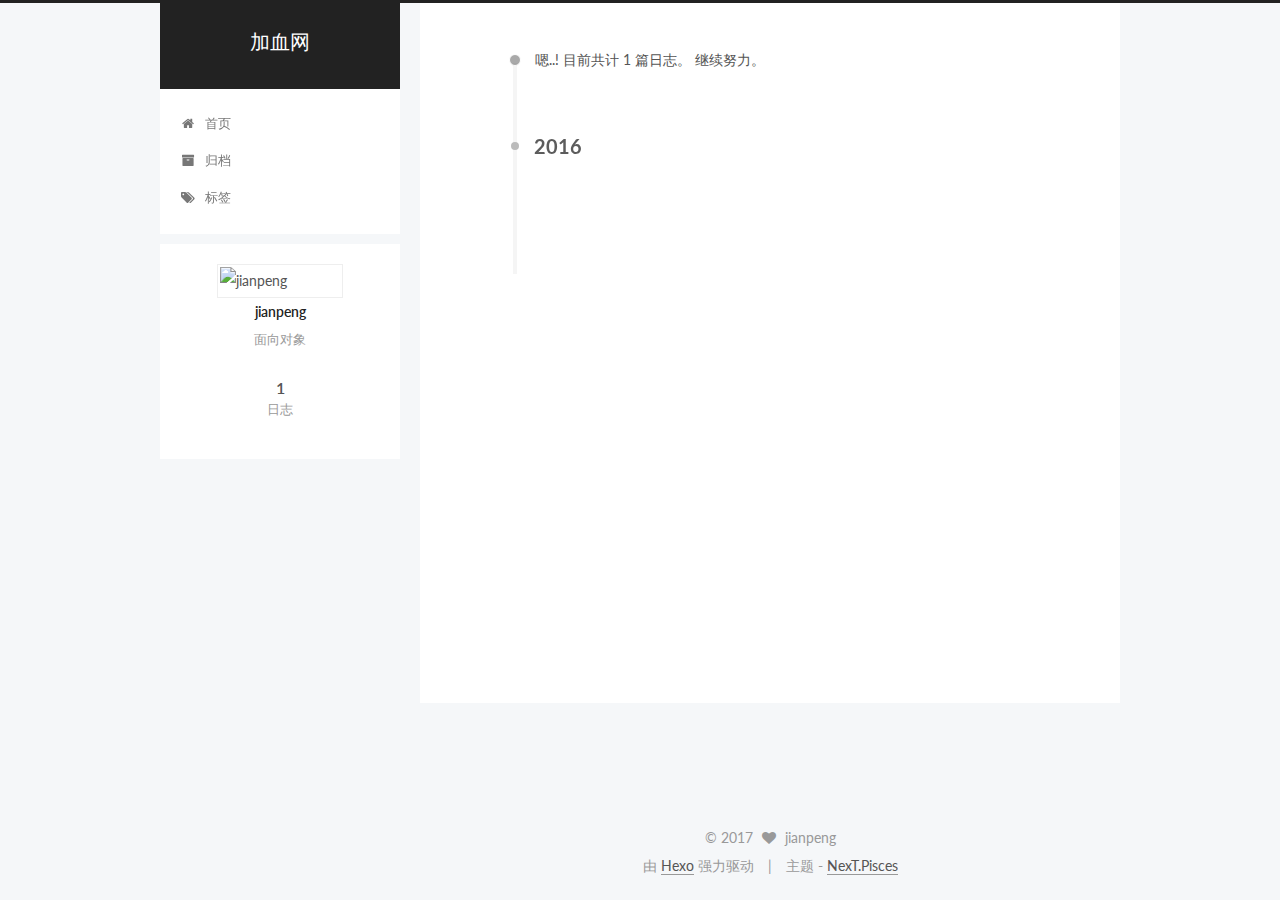
==== commit c3d816b7: "Site updated: 2017-01-07 01:38:58" ====
--- a/archives/index.html
+++ b/archives/index.html
@@ -86,12 +86,12 @@
 
 <meta name="description" content="面向对象">
 <meta property="og:type" content="website">
-<meta property="og:title" content="Hexo">
+<meta property="og:title" content="加血网">
 <meta property="og:url" content="http://yoursite.com/archives/index.html">
-<meta property="og:site_name" content="Hexo">
+<meta property="og:site_name" content="加血网">
 <meta property="og:description" content="面向对象">
 <meta name="twitter:card" content="summary">
-<meta name="twitter:title" content="Hexo">
+<meta name="twitter:title" content="加血网">
 <meta name="twitter:description" content="面向对象">
 
 
@@ -126,7 +126,7 @@
 
 
 
-  <title> 归档 | Hexo </title>
+  <title> 归档 | 加血网 </title>
 </head>
 
 <body itemscope itemtype="http://schema.org/WebPage" lang="zh-Hans">
@@ -157,7 +157,7 @@
   <div class="custom-logo-site-title">
     <a href="/"  class="brand" rel="start">
       <span class="logo-line-before"><i></i></span>
-      <span class="site-title">Hexo</span>
+      <span class="site-title">加血网</span>
       <span class="logo-line-after"><i></i></span>
     </a>
   </div>
--- a/css/main.css
+++ b/css/main.css
@@ -189,7 +189,7 @@
   font-size: 14px;
   line-height: 2;
   color: #555;
-  background: #fff;
+  background: #f5f7f9;
 }
 @media (max-width: 767px) {
   body {
@@ -659,8 +659,8 @@
 @media (min-width: 992px) {
   .full-image.full-image.full-image {
     max-width: none;
-    width: 110%;
-    margin: 25px -5%;
+    width: 118%;
+    margin: 0 -9%;
   }
 }
 .blockquote-center,
@@ -837,7 +837,7 @@
   font-size: 14px;
   color: #fff;
   background: #222;
-  border: 2px solid #222;
+  border: 2px solid #555;
   text-decoration: none;
   border-radius: 0;
   transition-property: background-color;
@@ -848,8 +848,8 @@
 .btn:hover,
 .post-more-link .btn:hover {
   border-color: #222;
-  color: #222;
-  background: #fff;
+  color: #fff;
+  background: #222;
 }
 .btn-bar {
   display: block;
@@ -954,7 +954,7 @@
   width: 25px;
   background: #222;
   font-size: 12px;
-  opacity: 1;
+  opacity: 0.6;
   color: #fff;
   cursor: pointer;
   text-align: center;
@@ -975,7 +975,7 @@
   }
 }
 .back-to-top.back-to-top-on {
-  bottom: 19px;
+  bottom: 40px;
 }
 .header {
   background: #fff;
@@ -1024,7 +1024,7 @@
 .site-subtitle {
   margin-top: 10px;
   font-size: 13px;
-  color: #999;
+  color: #ddd;
 }
 .use-motion .brand {
   opacity: 0;
@@ -1097,7 +1097,8 @@
   transition-timing-function: ease-in-out;
   transition-delay: 0s;
 }
-.menu .menu-item a:hover {
+.menu .menu-item a:hover,
+.menu-item-active a {
   border-bottom-color: #222;
 }
 .menu .menu-item .fa {
@@ -1423,10 +1424,10 @@
   margin-top: 50px;
 }
 .post-more-link .btn {
-  color: #fff;
+  color: #555;
   font-size: 14px;
-  background: #222;
-  border-radius: 0;
+  background: #fff;
+  border-radius: 2px;
   line-height: 2;
   margin: 0 4px 8px 4px;
 }
@@ -1601,20 +1602,20 @@
   display: block;
   margin: 0 auto;
   padding: 2px;
-  max-width: 96px;
+  max-width: 120px;
   height: auto;
-  border: 2px solid #333;
+  border: 1px solid #eee;
 }
 .site-author-name {
-  margin: 5px 0 0;
+  margin: 0;
   text-align: center;
-  color: #f5f5f5;
-  font-weight: normal;
+  color: #222;
+  font-weight: 600;
 }
 .site-description {
-  margin-top: 5px;
+  margin-top: 0;
   text-align: center;
-  font-size: 14px;
+  font-size: 13px;
   color: #999;
 }
 .site-state {
@@ -1626,7 +1627,7 @@
 .site-state-item {
   display: inline-block;
   padding: 0 15px;
-  border-left: 1px solid #333;
+  border-left: 1px solid #eee;
 }
 .site-state-item:first-child {
   border-left: none;
@@ -1639,11 +1640,11 @@
   text-align: center;
   color: inherit;
   font-weight: 600;
-  font-size: 18px;
+  font-size: 16px;
 }
 .site-state-item-name {
   font-size: 13px;
-  color: inherit;
+  color: #999;
 }
 .feed-link {
   margin-top: 20px;
@@ -1685,7 +1686,7 @@
   width: 4px;
   height: 4px;
   border-radius: 50%;
-  background: #e0ffff;
+  background: #c43301;
 }
 .links-of-blogroll {
   font-size: 13px;
@@ -1714,7 +1715,7 @@
   color: #555;
 }
 .sidebar-nav li:hover {
-  color: #f5f5f5;
+  color: #fc6423;
 }
 .page-post-detail .sidebar-nav-toc {
   padding: 0 5px;
@@ -1723,11 +1724,11 @@
   margin-left: 10px;
 }
 .sidebar-nav .sidebar-nav-active {
-  color: #87daff;
-  border-bottom-color: #87daff;
+  color: #fc6423;
+  border-bottom-color: #fc6423;
 }
 .sidebar-nav .sidebar-nav-active:hover {
-  color: #87daff;
+  color: #fc6423;
 }
 .sidebar-panel {
   display: none;
@@ -1760,12 +1761,12 @@
   transition-timing-function: ease-in-out;
   transition-delay: 0s;
   transition-property: all;
-  color: #999;
-  border-bottom-color: #555;
+  color: #666;
+  border-bottom-color: #ccc;
 }
 .post-toc ol a:hover {
-  color: #ccc;
-  border-bottom-color: #ccc;
+  color: #000;
+  border-bottom-color: #000;
 }
 .post-toc .nav-item {
   overflow: hidden;
@@ -1786,14 +1787,14 @@
   display: block;
 }
 .post-toc .nav .active > a {
-  color: #87daff;
-  border-bottom-color: #87daff;
+  color: #fc6423;
+  border-bottom-color: #fc6423;
 }
 .post-toc .nav .active-current > a {
-  color: #87daff;
+  color: #fc6423;
 }
 .post-toc .nav .active-current > a:hover {
-  color: #87daff;
+  color: #fc6423;
 }
 .footer {
   font-size: 14px;
@@ -2189,6 +2190,28 @@
   top: 42%;
   color: #ccc;
 }
+.busuanzi-count:before {
+  content: " ";
+  float: left;
+  width: 260px;
+  min-height: 25px;
+}
+@media (min-width: 768px) and (max-width: 991px) {
+  .busuanzi-count {
+    width: auto;
+  }
+  .busuanzi-count:before {
+    display: none;
+  }
+}
+@media (max-width: 767px) {
+  .busuanzi-count {
+    width: auto;
+  }
+  .busuanzi-count:before {
+    display: none;
+  }
+}
 .site-uv,
 .site-pv,
 .page-pv {
@@ -2427,83 +2450,403 @@
   }
 }
 .page-post-detail .sidebar-toggle-line {
-  background: #87daff;
+  background: #fc6423;
 }
 .page-post-detail .comments {
   overflow: hidden;
 }
-@media (max-width: 767px) {
-  .header-inner,
-  .container .main-inner,
+.header {
+  position: relative;
+  margin: 0 auto;
+  width: 960px;
+}
+@media (min-width: 768px) and (max-width: 991px) {
+  .header {
+    width: auto;
+  }
+}
+@media (max-width: 767px) {
+  .header {
+    width: auto;
+  }
+}
+.header-inner {
+  position: absolute;
+  top: 0;
+  overflow: hidden;
+  padding: 0;
+  width: 240px;
+  background: #fff;
+  box-shadow: initial;
+  border-radius: initial;
+}
+@media (min-width: 1600px) {
+  .container .header-inner {
+    width: 240px;
+  }
+}
+@media (min-width: 768px) and (max-width: 991px) {
+  .header-inner {
+    position: relative;
+    width: auto;
+    border-radius: initial;
+  }
+}
+@media (max-width: 767px) {
+  .header-inner {
+    position: relative;
+    width: auto;
+    border-radius: initial;
+  }
+}
+.main:before,
+.main:after {
+  content: " ";
+  display: table;
+}
+.main:after {
+  clear: both;
+}
+@media (min-width: 768px) and (max-width: 991px) {
+  .main {
+    padding-bottom: 100px;
+  }
+}
+@media (max-width: 767px) {
+  .main {
+    padding-bottom: 100px;
+  }
+}
+.container .main-inner {
+  width: 960px;
+}
+@media (min-width: 768px) and (max-width: 991px) {
+  .container .main-inner {
+    width: auto;
+  }
+}
+@media (max-width: 767px) {
+  .container .main-inner {
+    width: auto;
+  }
+}
+.content-wrap {
+  float: right;
+  box-sizing: border-box;
+  padding: 40px;
+  width: 700px;
+  background: #fff;
+  min-height: 700px;
+  box-shadow: initial;
+  border-radius: initial;
+}
+@media (min-width: 768px) and (max-width: 991px) {
+  .content-wrap {
+    width: 100%;
+    padding: 20px;
+    border-radius: initial;
+  }
+}
+@media (max-width: 767px) {
+  .content-wrap {
+    width: 100%;
+    padding: 20px;
+    min-height: auto;
+    border-radius: initial;
+  }
+}
+.sidebar {
+  position: static;
+  float: left;
+  margin-top: 300px;
+  width: 240px;
+  background: #f5f7f9;
+  box-shadow: none;
+}
+@media (min-width: 768px) and (max-width: 991px) {
+  .sidebar {
+    display: none;
+  }
+}
+@media (max-width: 767px) {
+  .sidebar {
+    display: none;
+  }
+}
+.sidebar-toggle {
+  display: none;
+}
+.footer-inner {
+  width: 960px;
+}
+.footer-inner:before {
+  content: " ";
+  float: left;
+  width: 260px;
+  min-height: 50px;
+}
+@media (min-width: 768px) and (max-width: 991px) {
   .footer-inner {
     width: auto;
   }
-}
-embed {
+  .footer-inner:before {
+    display: none;
+  }
+}
+@media (max-width: 767px) {
+  .footer-inner {
+    width: auto;
+  }
+  .footer-inner:before {
+    display: none;
+  }
+}
+.sidebar-position-right .header-inner {
+  right: 0;
+}
+.sidebar-position-right .content-wrap {
+  float: left;
+}
+.sidebar-position-right .sidebar {
+  float: right;
+}
+.sidebar-position-right .footer-inner:before {
+  float: right;
+}
+.site-meta {
+  padding: 20px 0;
+  color: #fff;
+  background: #222;
+}
+@media (min-width: 768px) and (max-width: 991px) {
+  .site-meta {
+    box-shadow: 0 0 16px rgba(0,0,0,0.5);
+  }
+}
+@media (max-width: 767px) {
+  .site-meta {
+    box-shadow: 0 0 16px rgba(0,0,0,0.5);
+  }
+}
+.brand {
   display: block;
-  margin: 0px auto 25px auto;
-}
-.custom-logo .site-meta-headline {
-  text-align: center;
-}
-.custom-logo .brand {
+  padding: 0;
   background: none;
 }
-.custom-logo .site-title {
-  margin: 10px auto 0;
-  font-size: 24px;
-  color: #222;
-}
-.custom-logo .site-title a {
-  border: none;
-}
-.custom-logo-image {
-  margin: 0 auto;
-  padding: 5px;
-  max-width: 150px;
-  background: #fff;
-}
-@media (max-width: 767px) {
-  .site-nav {
-    position: absolute;
-    left: 0;
-    top: 52px;
-    margin: 0;
-    width: 100%;
-    padding: 0;
-    background: #fff;
-    border-bottom: 1px solid #ddd;
-    z-index: 1;
-  }
-}
-@media (max-width: 767px) {
-  .menu {
-    text-align: left;
-  }
-}
-@media (max-width: 767px) {
-  .menu .menu-item {
-    display: block;
-    margin: 0 10px;
-    vertical-align: top;
-  }
-}
-@media (max-width: 767px) {
-  .menu .menu-item br {
-    display: none;
-  }
-}
-@media (max-width: 767px) {
-  .menu .menu-item a {
-    padding: 5px 10px;
-  }
-}
-.menu .menu-item .fa {
-  margin-right: 0;
+.brand:hover {
+  color: #fff;
+}
+.site-subtitle {
+  margin: 10px 10px 0;
+  font-family: monospace;
 }
 .site-search form {
   display: none;
 }
+.site-nav {
+  border-top: none;
+}
+@media (min-width: 768px) and (max-width: 991px) {
+  .site-nav {
+    display: none !important;
+  }
+}
+@media (min-width: 768px) and (max-width: 991px) {
+  .site-nav-on {
+    display: block !important;
+  }
+}
+.menu .menu-item {
+  display: block;
+  margin: 0;
+  list-style: none;
+}
+.menu .menu-item a {
+  position: relative;
+  box-sizing: border-box;
+  padding: 5px 20px;
+  text-align: left;
+  line-height: inherit;
+  transition-property: background-color;
+  transition-duration: 0.2s;
+  transition-timing-function: ease-in-out;
+  transition-delay: 0s;
+}
+.menu .menu-item a:hover,
+.menu-item-active a {
+  background: #f9f9f9;
+  border-bottom-color: #fff;
+}
+.menu .menu-item br {
+  display: none;
+}
+.menu-item-active a:after {
+  content: " ";
+  position: absolute;
+  top: 50%;
+  margin-top: -3px;
+  right: 15px;
+  width: 6px;
+  height: 6px;
+  border-radius: 50%;
+  background-color: #bbb;
+}
+.btn-bar {
+  background-color: #fff;
+}
+.site-nav-toggle {
+  left: 20px;
+  top: 50%;
+  top: calc(50% - 3px);
+  -webkit-transform: translateY(-50%);
+  -webkit-transform: translateY(-50%);
+  -moz-transform: translateY(-50%);
+  -ms-transform: translateY(-50%);
+  -o-transform: translateY(-50%);
+  transform: translateY(-50%);
+}
+@media (min-width: 768px) and (max-width: 991px) {
+  .site-nav-toggle {
+    display: block;
+  }
+}
+.use-motion .sidebar .motion-element {
+  opacity: 1;
+}
+.sidebar {
+  display: none;
+  right: auto;
+  bottom: auto;
+  -webkit-transform: none;
+}
+.sidebar-inner {
+  box-sizing: border-box;
+  width: 240px;
+  color: #555;
+  background: #fff;
+  box-shadow: initial;
+  border-radius: initial;
+}
+.sidebar-inner.affix {
+  position: fixed;
+  top: 0;
+}
+.site-overview {
+  margin: 0 2px;
+  text-align: left;
+}
+.site-author:before,
+.site-author:after {
+  content: " ";
+  display: table;
+}
+.site-author:after {
+  clear: both;
+}
+.sidebar a {
+  color: #555;
+}
+.sidebar a:hover {
+  color: #222;
+}
+.links-of-author-item a:before {
+  display: none;
+}
+.links-of-author-item a {
+  border-bottom: none;
+  text-decoration: underline;
+}
+.feed-link {
+  border-top: 1px dotted #ccc;
+  border-bottom: 1px dotted #ccc;
+  text-align: center;
+}
+.feed-link a {
+  display: block;
+  color: #fc6423;
+  border: none;
+}
+.feed-link a:hover {
+  background: none;
+  color: #e34603;
+}
+.feed-link a:hover i {
+  color: #e34603;
+}
+.links-of-author:before,
+.links-of-author:after {
+  content: " ";
+  display: table;
+}
+.links-of-author:after {
+  clear: both;
+}
+.links-of-author-item {
+  float: left;
+  margin: 5px 0 0;
+  width: 50%;
+}
+.links-of-author-item a {
+  box-sizing: border-box;
+  display: inline-block;
+  margin-right: 0;
+  margin-bottom: 0;
+  padding: 0 5px;
+  overflow: hidden;
+  white-space: nowrap;
+  text-overflow: ellipsis;
+}
+.links-of-author-item a {
+  display: block;
+  text-decoration: none;
+}
+.links-of-author-item a:hover {
+  border-radius: 4px;
+  background: #eee;
+}
+.links-of-author-item .fa {
+  margin-right: 2px;
+  font-size: 16px;
+}
+.links-of-author-item .fa-globe {
+  font-size: 15px;
+}
+.links-of-blogroll {
+  margin-top: 20px;
+  padding: 3px 0 0;
+  border-top: 1px dotted #ccc;
+}
+.links-of-blogroll-title {
+  margin-top: 0;
+}
+.links-of-blogroll-item {
+  padding: 0;
+}
+.links-of-blogroll-inline:before,
+.links-of-blogroll-inline:after {
+  content: " ";
+  display: table;
+}
+.links-of-blogroll-inline:after {
+  clear: both;
+}
 .links-of-blogroll-inline .links-of-blogroll-item {
-  display: inline-block;
-}
+  float: left;
+  margin: 5px 0 0;
+  width: 50%;
+}
+.links-of-blogroll-inline .links-of-blogroll-item a {
+  box-sizing: border-box;
+  display: inline-block;
+  margin-right: 0;
+  margin-bottom: 0;
+  padding: 0 5px;
+  overflow: hidden;
+  white-space: nowrap;
+  text-overflow: ellipsis;
+}
+@media (max-width: 767px) {
+  .post-body {
+    text-align: justify;
+  }
+}
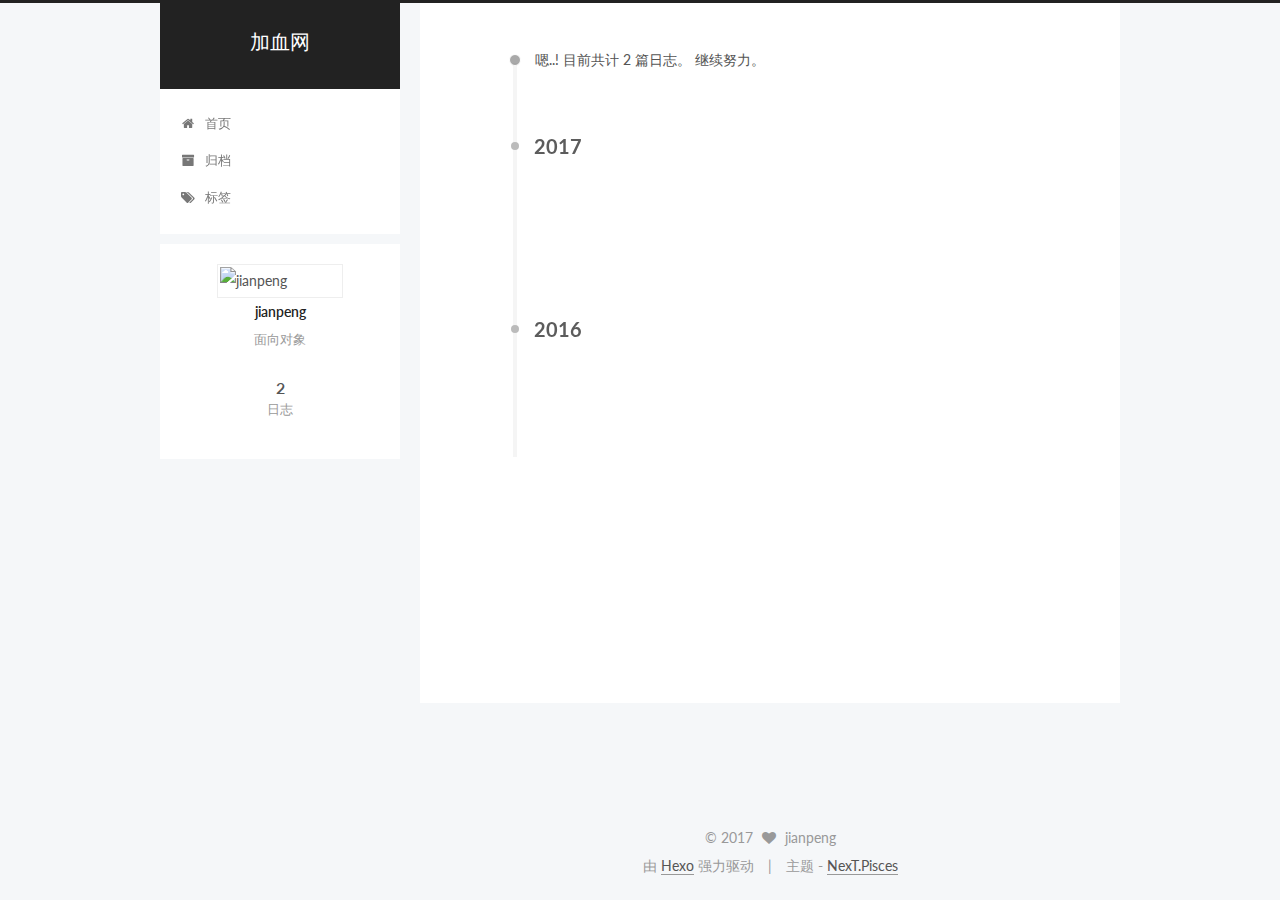
==== commit f14a2d30: "Site updated: 2017-01-07 01:43:51" ====
--- a/archives/index.html
+++ b/archives/index.html
@@ -238,8 +238,50 @@
       
         
       
-      嗯..! 目前共计 1 篇日志。 继续努力。
+      嗯..! 目前共计 2 篇日志。 继续努力。
     </span>
+
+    
+
+      
+      
+      
+
+      
+        
+        <div class="collection-title">
+          <h2 class="archive-year motion-element" id="archive-year-2017">2017</h2>
+        </div>
+      
+      
+
+      
+
+  <article class="post post-type-normal" itemscope itemtype="http://schema.org/Article">
+    <header class="post-header">
+
+      <h1 class="post-title">
+        
+            <a class="post-title-link" href="/2017/01/07/first-blood/" itemprop="url">
+              
+                <span itemprop="name">first blood</span>
+              
+            </a>
+        
+      </h1>
+
+      <div class="post-meta">
+        <time class="post-time" itemprop="dateCreated"
+              datetime="2017-01-07T01:41:28+08:00"
+              content="2017-01-07" >
+          01-07
+        </time>
+      </div>
+
+    </header>
+  </article>
+
+
 
     
 
@@ -329,7 +371,7 @@
           
             <div class="site-state-item site-state-posts">
               <a href="/archives">
-                <span class="site-state-item-count">1</span>
+                <span class="site-state-item-count">2</span>
                 <span class="site-state-item-name">日志</span>
               </a>
             </div>
--- a/css/main.css
+++ b/css/main.css
@@ -1686,7 +1686,7 @@
   width: 4px;
   height: 4px;
   border-radius: 50%;
-  background: #c43301;
+  background: #ffc1b1;
 }
 .links-of-blogroll {
   font-size: 13px;
